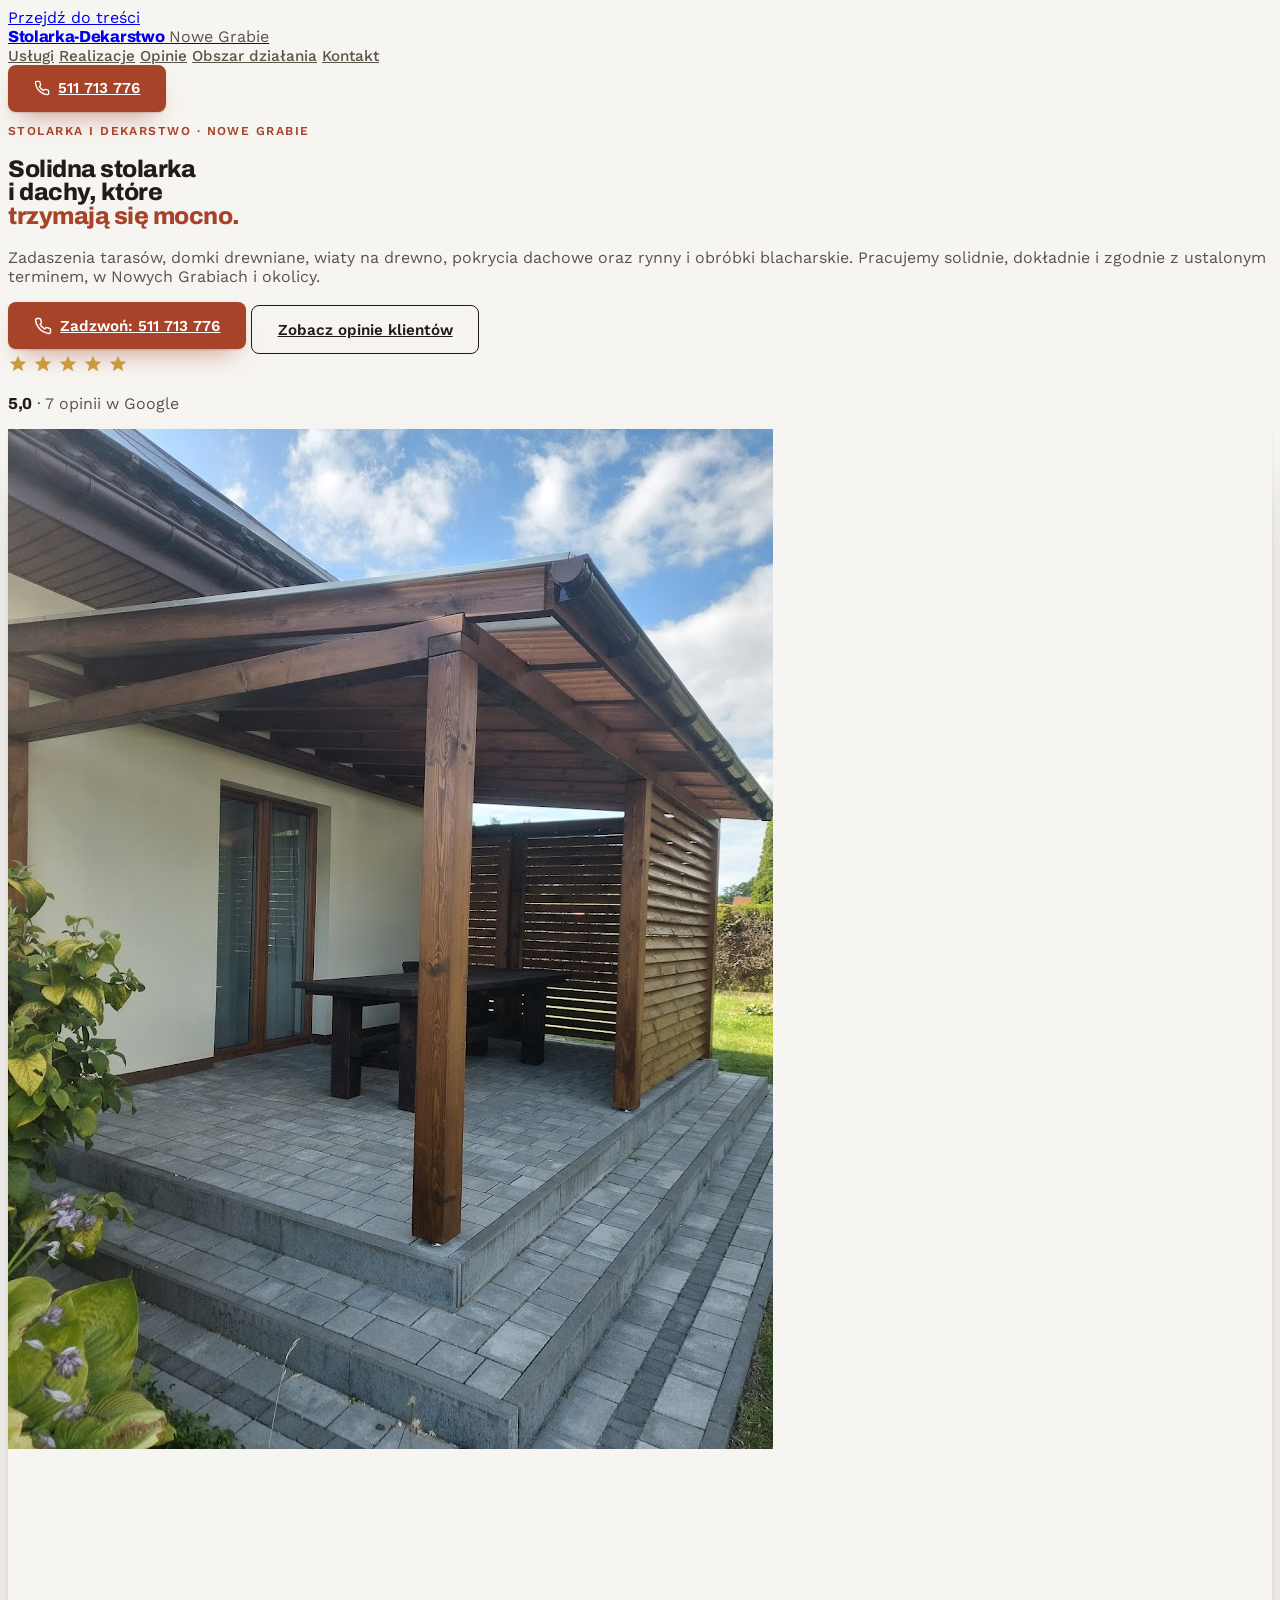
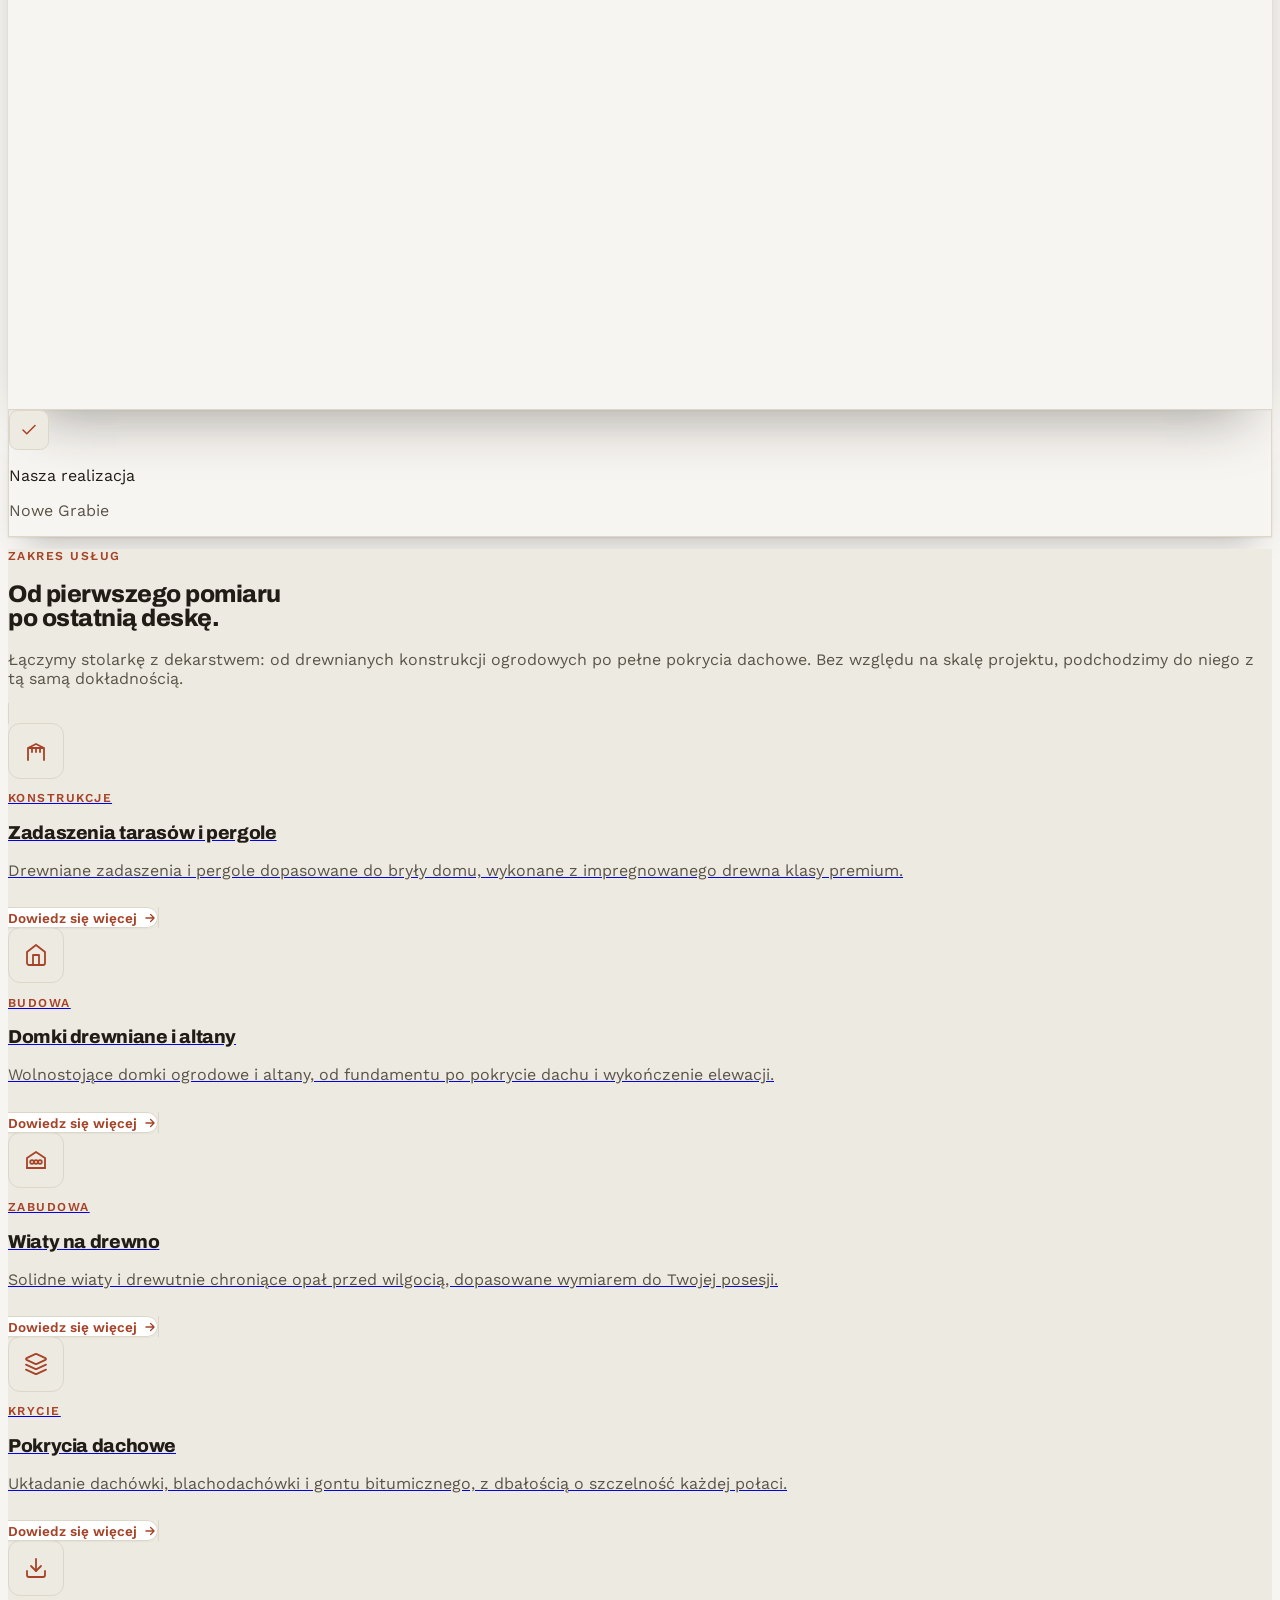
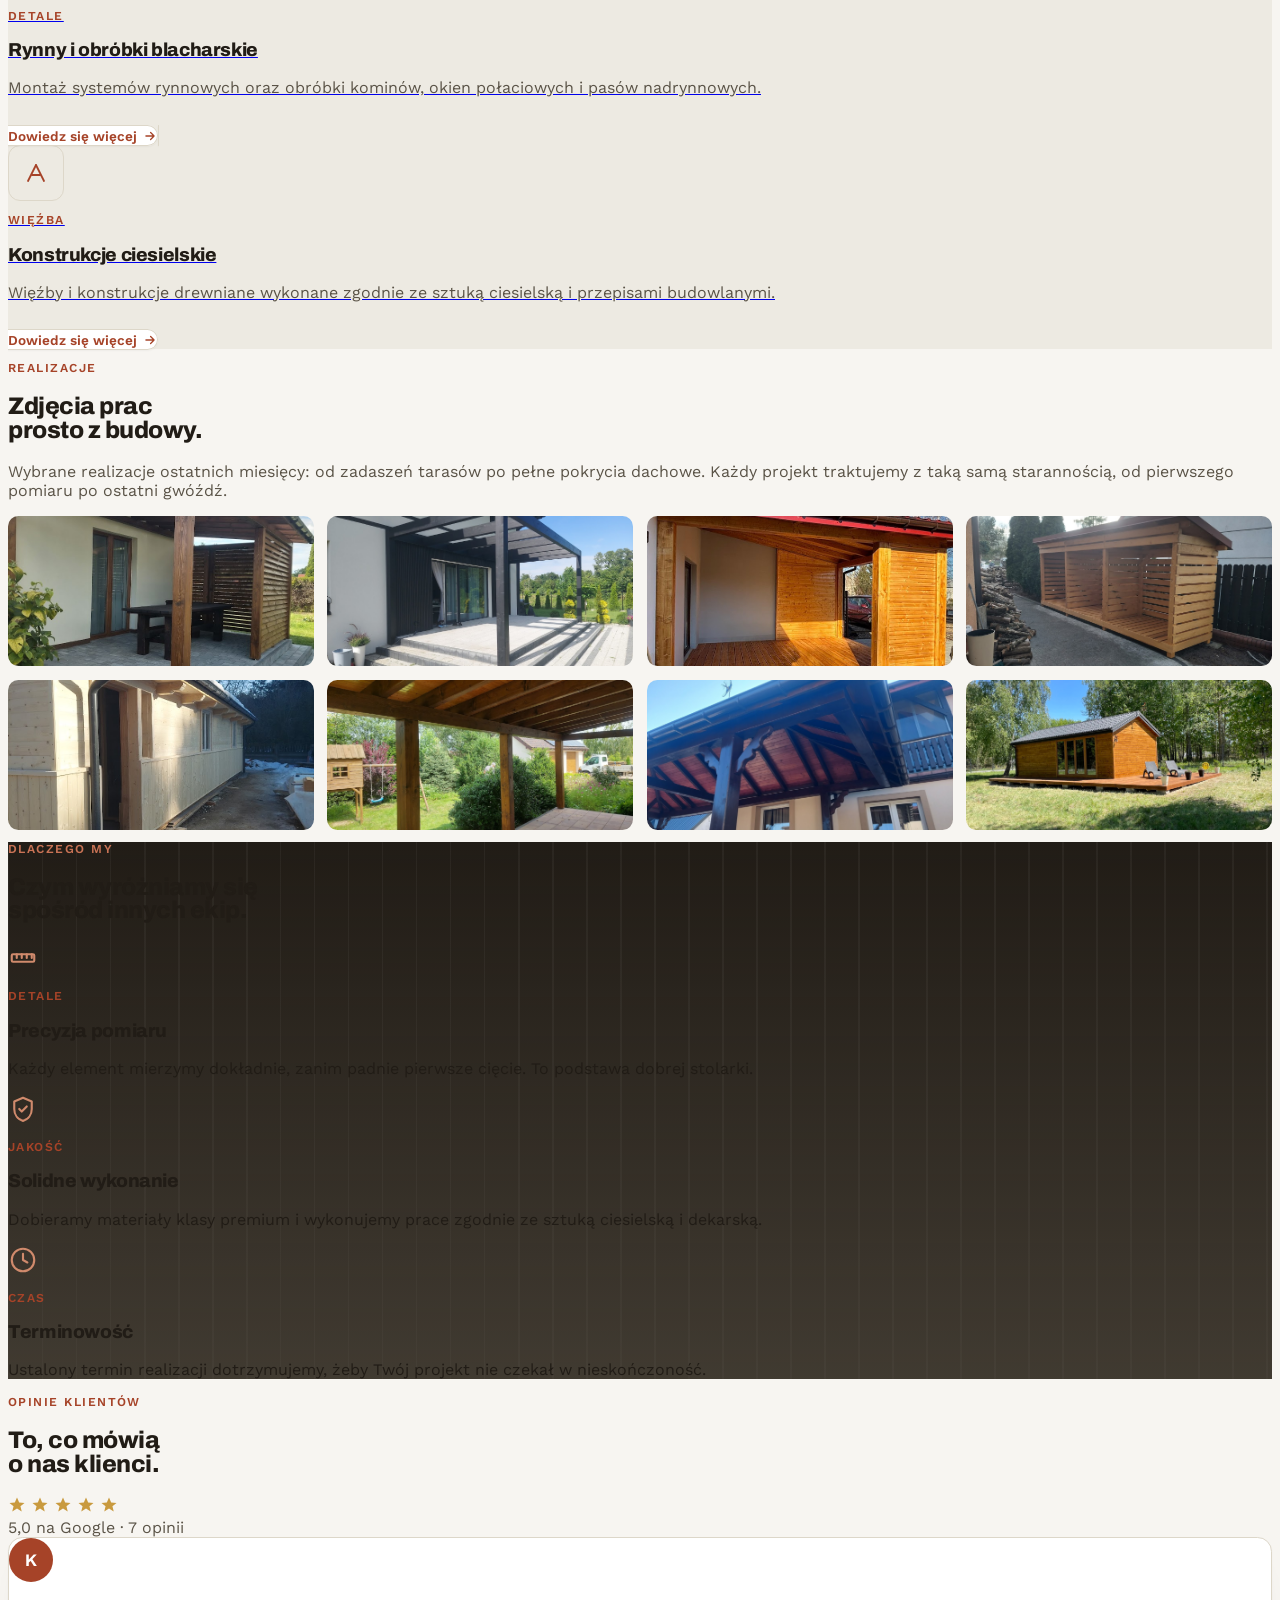
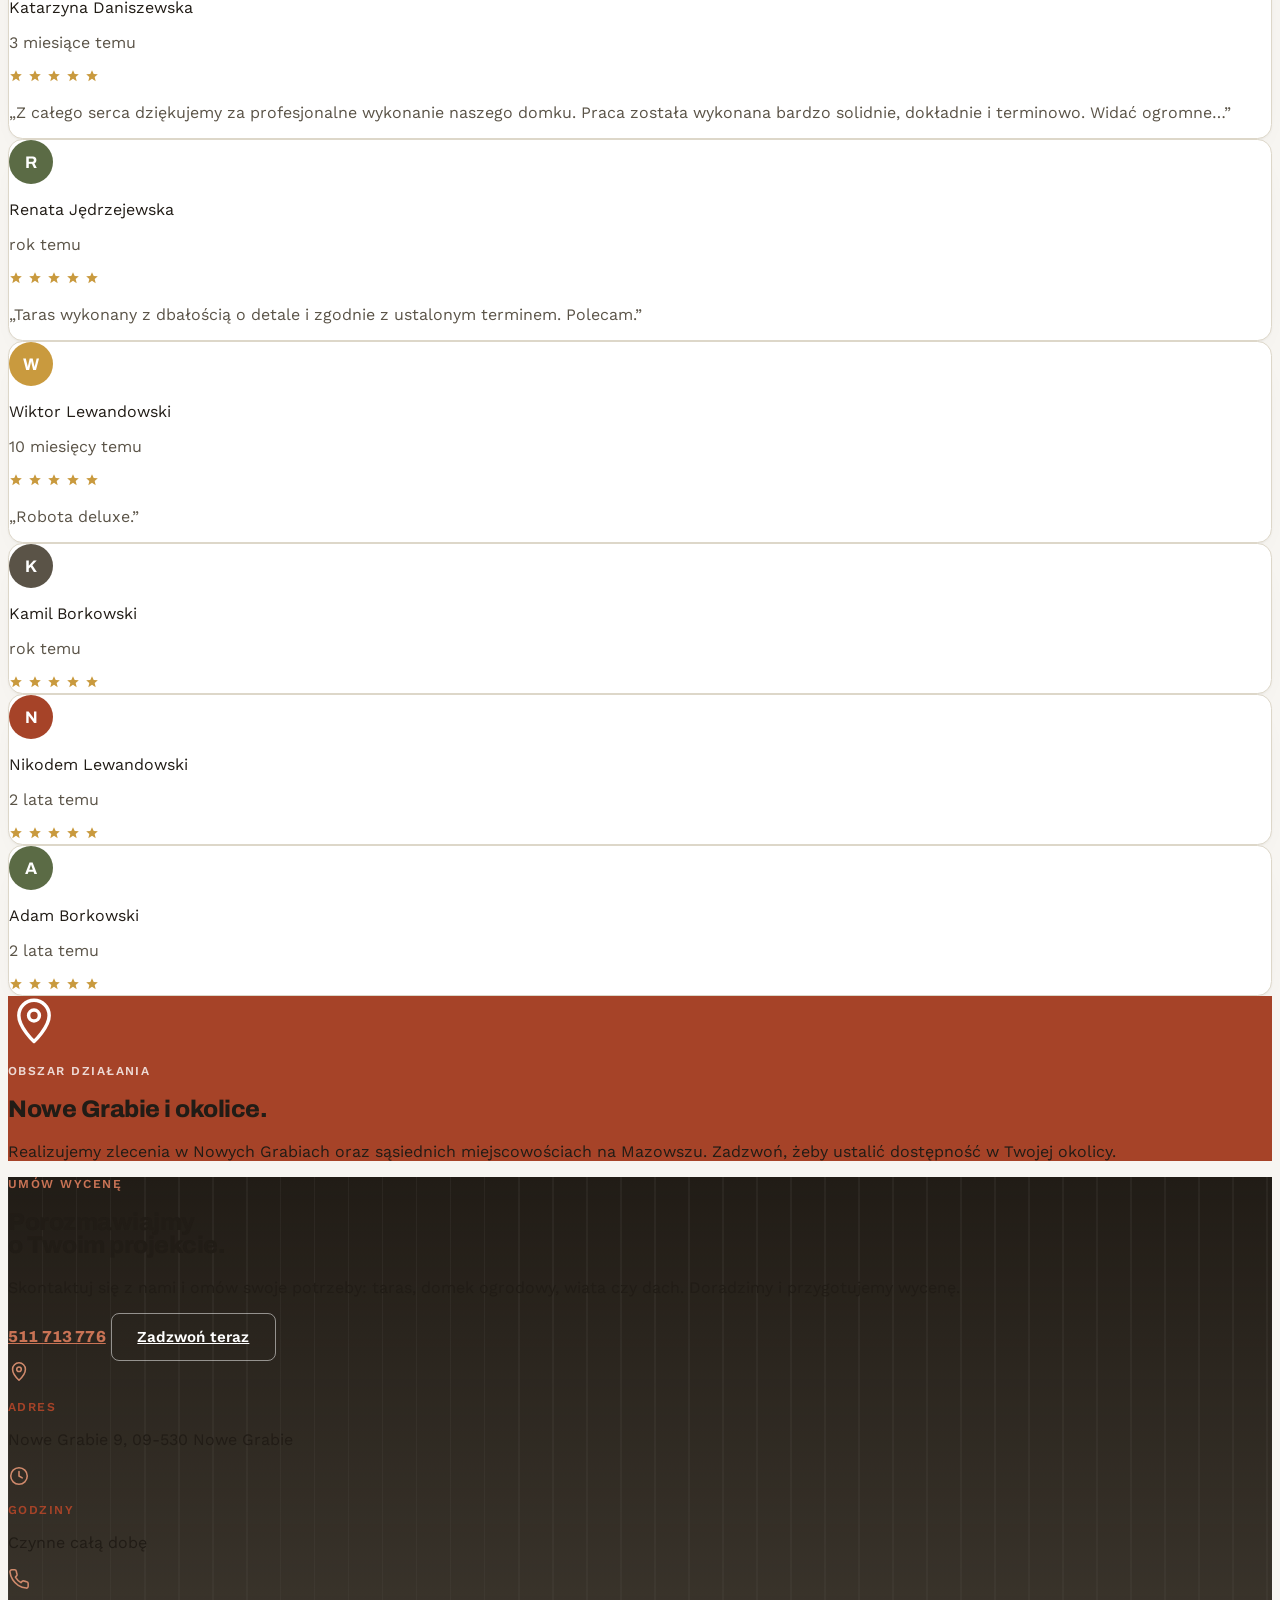
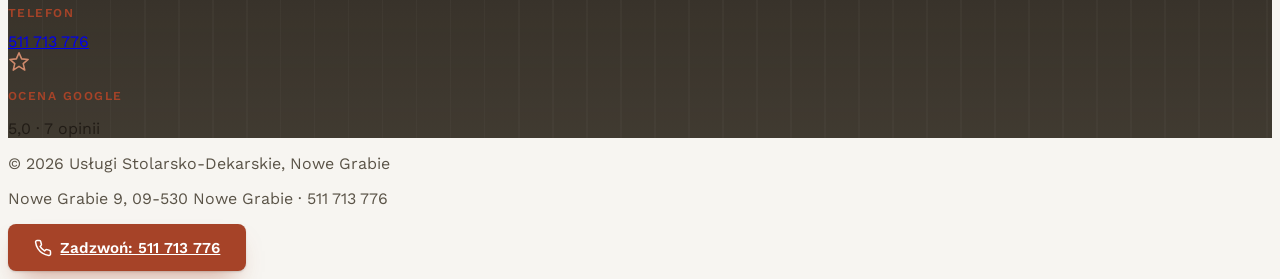
==== index.html @ a9969b4a "Add new service page for terrace roofing and pergolas" ====
<!doctype html>
<html lang="pl">
<head>
<meta charset="UTF-8" />
<meta name="viewport" content="width=device-width, initial-scale=1.0" />
<title>Usługi Stolarsko-Dekarskie | Nowe Grabie</title>
<meta name="description" content="Usługi stolarsko-dekarskie w Nowych Grabiach: zadaszenia tarasów, domki drewniane, wiaty na drewno, pokrycia dachowe oraz rynny i obróbki blacharskie. Ocena 5,0 na Google (7 opinii)." />
<link rel="icon" href="data:image/svg+xml,%3Csvg xmlns='http://www.w3.org/2000/svg' viewBox='0 0 32 32'%3E%3Crect width='32' height='32' fill='%23211C16' rx='7'/%3E%3Cpath d='M6 17 L16 8 L26 17' stroke='%23A64328' stroke-width='2.4' fill='none' stroke-linecap='round' stroke-linejoin='round'/%3E%3Cpath d='M11 22h10M13 22v3M17 22v3' stroke='%23A64328' stroke-width='2' fill='none' stroke-linecap='round'/%3E%3C/svg%3E" />
<script src="https://cdn.tailwindcss.com"></script>
<link rel="preconnect" href="https://fonts.googleapis.com">
<link rel="preconnect" href="https://fonts.gstatic.com" crossorigin>
<link href="https://fonts.googleapis.com/css2?family=Archivo:wght@600;700;800;900&family=Work+Sans:ital,wght@0,400;0,500;0,600;0,700;1,400&display=swap" rel="stylesheet">
<script type="application/ld+json">
{
  "@context": "https://schema.org",
  "@type": "HomeAndConstructionBusiness",
  "name": "Usługi Stolarsko-Dekarskie",
  "telephone": "+48511713776",
  "address": {
    "@type": "PostalAddress",
    "streetAddress": "Nowe Grabie 9",
    "postalCode": "09-530",
    "addressLocality": "Nowe Grabie",
    "addressCountry": "PL"
  },
  "areaServed": "Nowe Grabie i okolice",
  "openingHours": "Mo-Su 00:00-23:59",
  "aggregateRating": {
    "@type": "AggregateRating",
    "ratingValue": "5.0",
    "reviewCount": "7"
  }
}
</script>
<link rel="stylesheet" href="styles.css">
</head>
<body class="antialiased">

<a href="#main" class="sr-only focus:not-sr-only focus:fixed focus:top-3 focus:left-3 focus:z-50 focus:bg-white focus:px-4 focus:py-2 focus:rounded-md focus:shadow-lg">Przejdź do treści</a>

<!-- NAV -->
<header class="sticky top-0 z-40 bg-white/90 backdrop-blur border-b hairline">
  <div class="max-w-6xl mx-auto px-5 md:px-8 h-[68px] flex items-center justify-between">
    <a href="#main" class="flex items-center gap-2.5 group">
      <span class="leading-none">
        <span class="font-display text-xl tracking-tight block" style="letter-spacing:-0.02em;">Stolarka-Dekarstwo</span>
        <span class="hidden sm:block text-[0.68rem] font-medium tracking-wide" style="color:var(--ink-soft)">Nowe Grabie</span>
      </span>
    </a>
    <nav class="hidden md:flex items-center gap-8">
      <a href="#uslugi" class="nav-link">Usługi</a>
      <a href="#realizacje" class="nav-link">Realizacje</a>
      <a href="#opinie" class="nav-link">Opinie</a>
      <a href="#obszar" class="nav-link">Obszar działania</a>
      <a href="#kontakt" class="nav-link">Kontakt</a>
    </nav>
    <a href="tel:+48511713776" class="nav-call btn btn-primary !py-2.5 !px-4 !text-sm">
      <svg width="16" height="16" viewBox="0 0 24 24" fill="none" stroke="currentColor" stroke-width="2" stroke-linecap="round" stroke-linejoin="round"><path d="M22 16.92v3a2 2 0 0 1-2.18 2 19.79 19.79 0 0 1-8.63-3.07 19.5 19.5 0 0 1-6-6 19.79 19.79 0 0 1-3.07-8.67A2 2 0 0 1 4.11 2h3a2 2 0 0 1 2 1.72c.127.96.361 1.903.7 2.81a2 2 0 0 1-.45 2.11L8.09 9.91a16 16 0 0 0 6 6l1.27-1.27a2 2 0 0 1 2.11-.45c.907.339 1.85.573 2.81.7A2 2 0 0 1 22 16.92z"/></svg>
      <span>511 713 776</span>
    </a>
    <button type="button" id="menuToggle" class="nav-toggle items-center justify-center w-10 h-10 rounded-lg border hairline" aria-expanded="false" aria-controls="mobileMenu" aria-label="Otwórz menu">
      <svg id="iconMenuOpen" width="22" height="22" viewBox="0 0 24 24" fill="none" stroke="currentColor" stroke-width="2" stroke-linecap="round" stroke-linejoin="round"><line x1="4" y1="7" x2="20" y2="7"/><line x1="4" y1="12" x2="20" y2="12"/><line x1="4" y1="17" x2="20" y2="17"/></svg>
      <svg id="iconMenuClose" width="22" height="22" viewBox="0 0 24 24" fill="none" stroke="currentColor" stroke-width="2" stroke-linecap="round" stroke-linejoin="round" style="display:none"><line x1="6" y1="6" x2="18" y2="18"/><line x1="18" y1="6" x2="6" y2="18"/></svg>
    </button>
  </div>
</header>

<div id="menuBackdrop" class="menu-backdrop" style="position:fixed; inset:0; top:68px; z-index:30; background:rgba(33,28,22,.4);"></div>
<div id="mobileMenu" class="mobile-menu" style="position:fixed; top:68px; left:0; right:0; z-index:35; background:#fff; border-bottom:1px solid var(--line); box-shadow:0 20px 34px -22px rgba(33,28,22,.3);">
  <nav class="max-w-6xl mx-auto px-5">
    <a href="#uslugi" class="mobile-nav-link">Usługi</a>
    <a href="#realizacje" class="mobile-nav-link">Realizacje</a>
    <a href="#opinie" class="mobile-nav-link">Opinie</a>
    <a href="#obszar" class="mobile-nav-link">Obszar działania</a>
    <a href="#kontakt" class="mobile-nav-link">Kontakt</a>
  </nav>
</div>

<main id="main">

  <!-- HERO -->
  <section class="relative overflow-hidden">
    <div class="max-w-6xl mx-auto px-5 md:px-8 pt-16 pb-6 md:pt-24 md:pb-10">
      <div class="grid lg:grid-cols-[1.15fr_0.85fr] gap-10 lg:gap-14 items-center">
        <div>
          <p class="eyebrow mb-5">Stolarka i dekarstwo &middot; Nowe Grabie</p>
          <h1 class="font-display text-[2.6rem] leading-[1.02] sm:text-[3.5rem] lg:text-[4.1rem]" style="color:var(--ink)">
            Solidna stolarka<br>i dachy, które<br><span style="color:var(--rust)">trzymają się mocno.</span>
          </h1>
          <p class="mt-7 text-lg leading-[1.7] max-w-xl" style="color:var(--ink-soft)">
            Zadaszenia tarasów, domki drewniane, wiaty na drewno, pokrycia dachowe oraz rynny
            i obróbki blacharskie. Pracujemy solidnie, dokładnie i zgodnie z ustalonym terminem,
            w Nowych Grabiach i okolicy.
          </p>
          <div class="mt-9 flex flex-wrap items-center gap-4">
            <a href="tel:+48511713776" class="btn btn-primary">
              <svg width="18" height="18" viewBox="0 0 24 24" fill="none" stroke="currentColor" stroke-width="2" stroke-linecap="round" stroke-linejoin="round"><path d="M22 16.92v3a2 2 0 0 1-2.18 2 19.79 19.79 0 0 1-8.63-3.07 19.5 19.5 0 0 1-6-6 19.79 19.79 0 0 1-3.07-8.67A2 2 0 0 1 4.11 2h3a2 2 0 0 1 2 1.72c.127.96.361 1.903.7 2.81a2 2 0 0 1-.45 2.11L8.09 9.91a16 16 0 0 0 6 6l1.27-1.27a2 2 0 0 1 2.11-.45c.907.339 1.85.573 2.81.7A2 2 0 0 1 22 16.92z"/></svg>
              Zadzwoń: 511 713 776
            </a>
            <a href="#opinie" class="btn btn-ghost">Zobacz opinie klientów</a>
          </div>

          <div class="mt-12 flex items-center gap-3">
            <div class="flex items-center gap-1" aria-hidden="true">
              <svg class="star" width="20" height="20" viewBox="0 0 24 24" fill="currentColor"><path d="M12 2l2.9 6.6 7.1.6-5.4 4.6 1.7 7-6.3-4-6.3 4 1.7-7L2 9.2l7.1-.6L12 2z"/></svg>
              <svg class="star" width="20" height="20" viewBox="0 0 24 24" fill="currentColor"><path d="M12 2l2.9 6.6 7.1.6-5.4 4.6 1.7 7-6.3-4-6.3 4 1.7-7L2 9.2l7.1-.6L12 2z"/></svg>
              <svg class="star" width="20" height="20" viewBox="0 0 24 24" fill="currentColor"><path d="M12 2l2.9 6.6 7.1.6-5.4 4.6 1.7 7-6.3-4-6.3 4 1.7-7L2 9.2l7.1-.6L12 2z"/></svg>
              <svg class="star" width="20" height="20" viewBox="0 0 24 24" fill="currentColor"><path d="M12 2l2.9 6.6 7.1.6-5.4 4.6 1.7 7-6.3-4-6.3 4 1.7-7L2 9.2l7.1-.6L12 2z"/></svg>
              <svg class="star" width="20" height="20" viewBox="0 0 24 24" fill="currentColor"><path d="M12 2l2.9 6.6 7.1.6-5.4 4.6 1.7 7-6.3-4-6.3 4 1.7-7L2 9.2l7.1-.6L12 2z"/></svg>
            </div>
            <p class="text-sm font-medium" style="color:var(--ink-soft)"><span class="font-display text-base" style="color:var(--ink)">5,0</span> &middot; 7 opinii w Google</p>
          </div>
        </div>

        <div class="relative mt-2 lg:mt-0">
          <div class="rounded-2xl overflow-hidden" style="aspect-ratio:4/5; box-shadow:0 1px 2px rgba(33,28,22,.08), 0 32px 54px -26px rgba(33,28,22,.4);">
            <img src="images/1.jpg" alt="Zadaszenie tarasu z drewna, realizacja w Nowych Grabiach" class="w-full h-full" style="object-fit:cover;">
          </div>
          <div class="absolute -bottom-5 -left-5 hidden sm:flex items-center gap-3 bg-white rounded-xl px-4 py-3" style="box-shadow:0 1px 2px rgba(33,28,22,.08), 0 20px 32px -18px rgba(33,28,22,.3); border:1px solid var(--line);">
            <div class="icon-ring" style="width:2.5rem; height:2.5rem; border-radius:0.55rem;">
              <svg width="18" height="18" viewBox="0 0 24 24" fill="none" stroke="currentColor" stroke-width="2" stroke-linecap="round" stroke-linejoin="round"><path d="M20 6 9 17l-5-5"/></svg>
            </div>
            <div>
              <p class="text-sm font-semibold" style="color:var(--ink)">Nasza realizacja</p>
              <p class="text-xs" style="color:var(--ink-soft)">Nowe Grabie</p>
            </div>
          </div>
        </div>
      </div>
    </div>

    <!-- ruler signature divider -->
    
  </section>

  <!-- SERVICES -->
  <section id="uslugi" class="pb-20 md:pb-28 pt-20" style="background:var(--mist)">
    <div class="max-w-6xl mx-auto px-5 md:px-8">
      <div class="max-w-2xl">
        <p class="eyebrow mb-4">Zakres usług</p>
        <h2 class="font-display text-4xl md:text-5xl" style="color:var(--ink)">Od pierwszego pomiaru<br>po ostatnią deskę.</h2>
        <p class="mt-6 text-base leading-[1.7]" style="color:var(--ink-soft)">
          Łączymy stolarkę z dekarstwem: od drewnianych konstrukcji ogrodowych po pełne pokrycia dachowe.
          Bez względu na skalę projektu, podchodzimy do niego z tą samą dokładnością.
        </p>
      </div>

      <div class="mt-14 grid sm:grid-cols-2 lg:grid-cols-3 gap-5">

        <a href="uslugi/zadaszenia-tarasow.html" class="card p-7 block">
          <div class="icon-ring mb-5">
            <svg width="24" height="24" viewBox="0 0 24 24" fill="none" stroke="currentColor" stroke-width="1.8" stroke-linecap="round" stroke-linejoin="round">
              <path d="M4 21V9M20 21V9M4 9l8-4 8 4M4 9h16"/><path d="M8 9v4M12 9v4M16 9v4"/>
            </svg>
          </div>
          <p class="eyebrow mb-1">Konstrukcje</p>
          <h3 class="font-display text-2xl mb-2" style="color:var(--ink)">Zadaszenia tarasów i pergole</h3>
          <p class="text-sm leading-[1.7]" style="color:var(--ink-soft)">Drewniane zadaszenia i pergole dopasowane do bryły domu, wykonane z impregnowanego drewna klasy premium.</p>
          <span class="card-link-arrow">Dowiedz się więcej <svg width="14" height="14" viewBox="0 0 24 24" fill="none" stroke="currentColor" stroke-width="2.2" stroke-linecap="round" stroke-linejoin="round"><path d="M5 12h14M13 6l6 6-6 6"/></svg></span>
        </a>

        <a href="uslugi/domki-drewniane.html" class="card p-7 block">
          <div class="icon-ring mb-5">
            <svg width="24" height="24" viewBox="0 0 24 24" fill="none" stroke="currentColor" stroke-width="1.8" stroke-linecap="round" stroke-linejoin="round">
              <path d="m3 9 9-7 9 7v11a2 2 0 0 1-2 2H5a2 2 0 0 1-2-2z"/><polyline points="9 22 9 12 15 12 15 22"/>
            </svg>
          </div>
          <p class="eyebrow mb-1">Budowa</p>
          <h3 class="font-display text-2xl mb-2" style="color:var(--ink)">Domki drewniane i altany</h3>
          <p class="text-sm leading-[1.7]" style="color:var(--ink-soft)">Wolnostojące domki ogrodowe i altany, od fundamentu po pokrycie dachu i wykończenie elewacji.</p>
          <span class="card-link-arrow">Dowiedz się więcej <svg width="14" height="14" viewBox="0 0 24 24" fill="none" stroke="currentColor" stroke-width="2.2" stroke-linecap="round" stroke-linejoin="round"><path d="M5 12h14M13 6l6 6-6 6"/></svg></span>
        </a>

        <a href="uslugi/wiaty-na-drewno.html" class="card p-7 block">
          <div class="icon-ring mb-5">
            <svg width="24" height="24" viewBox="0 0 24 24" fill="none" stroke="currentColor" stroke-width="1.8" stroke-linecap="round" stroke-linejoin="round">
              <path d="M3 20V10l9-6 9 6v10"/><circle cx="8" cy="14" r="1.8"/><circle cx="12" cy="14" r="1.8"/><circle cx="16" cy="14" r="1.8"/><path d="M3 20h18"/>
            </svg>
          </div>
          <p class="eyebrow mb-1">Zabudowa</p>
          <h3 class="font-display text-2xl mb-2" style="color:var(--ink)">Wiaty na drewno</h3>
          <p class="text-sm leading-[1.7]" style="color:var(--ink-soft)">Solidne wiaty i drewutnie chroniące opał przed wilgocią, dopasowane wymiarem do Twojej posesji.</p>
          <span class="card-link-arrow">Dowiedz się więcej <svg width="14" height="14" viewBox="0 0 24 24" fill="none" stroke="currentColor" stroke-width="2.2" stroke-linecap="round" stroke-linejoin="round"><path d="M5 12h14M13 6l6 6-6 6"/></svg></span>
        </a>

        <a href="uslugi/pokrycia-dachowe.html" class="card p-7 block">
          <div class="icon-ring mb-5">
            <svg width="24" height="24" viewBox="0 0 24 24" fill="none" stroke="currentColor" stroke-width="1.8" stroke-linecap="round" stroke-linejoin="round">
              <path d="m12.83 2.18a2 2 0 0 0-1.66 0L2.6 6.08a1 1 0 0 0 0 1.83l8.58 3.91a2 2 0 0 0 1.66 0l8.58-3.9a1 1 0 0 0 0-1.83z"/><path d="m22 17.65-9.17 4.16a2 2 0 0 1-1.66 0L2 17.65"/><path d="m22 12.65-9.17 4.16a2 2 0 0 1-1.66 0L2 12.65"/>
            </svg>
          </div>
          <p class="eyebrow mb-1">Krycie</p>
          <h3 class="font-display text-2xl mb-2" style="color:var(--ink)">Pokrycia dachowe</h3>
          <p class="text-sm leading-[1.7]" style="color:var(--ink-soft)">Układanie dachówki, blachodachówki i gontu bitumicznego, z dbałością o szczelność każdej połaci.</p>
          <span class="card-link-arrow">Dowiedz się więcej <svg width="14" height="14" viewBox="0 0 24 24" fill="none" stroke="currentColor" stroke-width="2.2" stroke-linecap="round" stroke-linejoin="round"><path d="M5 12h14M13 6l6 6-6 6"/></svg></span>
        </a>

        <a href="uslugi/rynny-i-obrobki-blacharskie.html" class="card p-7 block">
          <div class="icon-ring mb-5">
            <svg width="24" height="24" viewBox="0 0 24 24" fill="none" stroke="currentColor" stroke-width="1.8" stroke-linecap="round" stroke-linejoin="round">
              <path d="M12 15V3"/><path d="M3 15v4a2 2 0 0 0 2 2h14a2 2 0 0 0 2-2v-4"/><path d="m7 10 5 5 5-5"/>
            </svg>
          </div>
          <p class="eyebrow mb-1">Detale</p>
          <h3 class="font-display text-2xl mb-2" style="color:var(--ink)">Rynny i obróbki blacharskie</h3>
          <p class="text-sm leading-[1.7]" style="color:var(--ink-soft)">Montaż systemów rynnowych oraz obróbki kominów, okien połaciowych i pasów nadrynnowych.</p>
          <span class="card-link-arrow">Dowiedz się więcej <svg width="14" height="14" viewBox="0 0 24 24" fill="none" stroke="currentColor" stroke-width="2.2" stroke-linecap="round" stroke-linejoin="round"><path d="M5 12h14M13 6l6 6-6 6"/></svg></span>
        </a>

        <a href="uslugi/konstrukcje-ciesielskie.html" class="card p-7 block">
          <div class="icon-ring mb-5">
            <svg width="24" height="24" viewBox="0 0 24 24" fill="none" stroke="currentColor" stroke-width="1.8" stroke-linecap="round" stroke-linejoin="round">
              <path d="M12 4 4 20"/><path d="M12 4 20 20"/><path d="M8 14h8"/>
            </svg>
          </div>
          <p class="eyebrow mb-1">Więźba</p>
          <h3 class="font-display text-2xl mb-2" style="color:var(--ink)">Konstrukcje ciesielskie</h3>
          <p class="text-sm leading-[1.7]" style="color:var(--ink-soft)">Więźby i konstrukcje drewniane wykonane zgodnie ze sztuką ciesielską i przepisami budowlanymi.</p>
          <span class="card-link-arrow">Dowiedz się więcej <svg width="14" height="14" viewBox="0 0 24 24" fill="none" stroke="currentColor" stroke-width="2.2" stroke-linecap="round" stroke-linejoin="round"><path d="M5 12h14M13 6l6 6-6 6"/></svg></span>
        </a>

      </div>
    </div>
  </section>

  <!-- REALIZACJE -->
  <section id="realizacje" class="py-20 md:py-28">
    <div class="max-w-6xl mx-auto px-5 md:px-8">
      <div class="max-w-2xl mb-14">
        <p class="eyebrow mb-4">Realizacje</p>
        <h2 class="font-display text-4xl md:text-5xl" style="color:var(--ink)">Zdjęcia prac<br>prosto z budowy.</h2>
        <p class="mt-6 text-base leading-[1.7]" style="color:var(--ink-soft)">
          Wybrane realizacje ostatnich miesięcy: od zadaszeń tarasów po pełne pokrycia dachowe.
          Każdy projekt traktujemy z taką samą starannością, od pierwszego pomiaru po ostatni gwóźdź.
        </p>
      </div>

      <div class="gallery-grid">
        <button type="button" class="gallery-item lg:col-span-2 lg:row-span-2" data-index="0"><img src="images/1.jpg" alt="Zadaszenie tarasu z drewna z miejscem do siedzenia" loading="lazy"></button>
        <button type="button" class="gallery-item" data-index="1"><img src="images/2.jpg" alt="Nowoczesne zadaszenie tarasu w ciemnym drewnie" loading="lazy"></button>
        <button type="button" class="gallery-item" data-index="2"><img src="images/3.jpg" alt="Zadaszenie tarasu z widocznym pokryciem dachowym" loading="lazy"></button>
        <button type="button" class="gallery-item" data-index="3"><img src="images/4.jpg" alt="Wiata na drewno z trzema komorami" loading="lazy"></button>
        <button type="button" class="gallery-item" data-index="4"><img src="images/5.jpg" alt="Obróbka blacharska i rynna na drewnianym budynku" loading="lazy"></button>
        <button type="button" class="gallery-item sm:col-span-2 lg:col-span-2 lg:row-span-2" data-index="5"><img src="images/6.jpg" alt="Konstrukcja drewniana zadaszenia tarasu, widok od dołu" loading="lazy"></button>
        <button type="button" class="gallery-item" data-index="6"><img src="images/7.jpg" alt="Zdobiona więźba dachowa z obróbką blacharską" loading="lazy"></button>
        <button type="button" class="gallery-item" data-index="7"><img src="images/8.jpg" alt="Domek drewniany z tarasem, otoczony drzewami" loading="lazy"></button>
      </div>
    </div>
  </section>

  <!-- WHY US -->
  <section class="timber py-20 md:py-28">
    <div class="max-w-6xl mx-auto px-5 md:px-8">
      <p class="eyebrow mb-4" style="color:var(--rust-light)">Dlaczego my</p>
      <h2 class="font-display text-4xl md:text-5xl text-white max-w-2xl">Czym wyróżniamy się<br>spośród innych ekip.</h2>

      <div class="mt-14 grid md:grid-cols-3 gap-10 md:gap-8">
        <div>
          <svg width="30" height="30" viewBox="0 0 24 24" fill="none" stroke="#D08A6C" stroke-width="1.7" stroke-linecap="round" stroke-linejoin="round" class="mb-4"><rect x="3" y="9" width="18" height="6" rx="1"/><path d="M7 9v3M11 9v3M15 9v3M19 9v3"/></svg>
          <p class="eyebrow mb-2">Detale</p>
          <h3 class="font-display text-2xl text-white mb-2">Precyzja pomiaru</h3>
          <p class="text-sm leading-[1.7] text-white/65">Każdy element mierzymy dokładnie, zanim padnie pierwsze cięcie. To podstawa dobrej stolarki.</p>
        </div>
        <div>
          <svg width="30" height="30" viewBox="0 0 24 24" fill="none" stroke="#D08A6C" stroke-width="1.7" stroke-linecap="round" stroke-linejoin="round" class="mb-4"><path d="M12 3l7 3v6c0 4.8-3 8.4-7 9.5-4-1.1-7-4.7-7-9.5V6l7-3z"/><path d="M9 12l2 2 4-4"/></svg>
          <p class="eyebrow mb-2">Jakość</p>
          <h3 class="font-display text-2xl text-white mb-2">Solidne wykonanie</h3>
          <p class="text-sm leading-[1.7] text-white/65">Dobieramy materiały klasy premium i wykonujemy prace zgodnie ze sztuką ciesielską i dekarską.</p>
        </div>
        <div>
          <svg width="30" height="30" viewBox="0 0 24 24" fill="none" stroke="#D08A6C" stroke-width="1.7" stroke-linecap="round" stroke-linejoin="round" class="mb-4"><circle cx="12" cy="12" r="9"/><path d="M12 7v5l3.5 2"/></svg>
          <p class="eyebrow mb-2">Czas</p>
          <h3 class="font-display text-2xl text-white mb-2">Terminowość</h3>
          <p class="text-sm leading-[1.7] text-white/65">Ustalony termin realizacji dotrzymujemy, żeby Twój projekt nie czekał w nieskończoność.</p>
        </div>
      </div>
    </div>
  </section>

  <!-- REVIEWS -->
  <section id="opinie" class="py-20 md:py-28">
    <div class="max-w-6xl mx-auto px-5 md:px-8">
      <div class="flex flex-wrap items-end justify-between gap-6 mb-14">
        <div>
          <p class="eyebrow mb-4">Opinie klientów</p>
          <h2 class="font-display text-4xl md:text-5xl" style="color:var(--ink)">To, co mówią<br>o nas klienci.</h2>
        </div>
        <div class="flex items-center gap-3 pb-1">
          <div class="flex items-center gap-1" aria-hidden="true">
            <svg class="star" width="18" height="18" viewBox="0 0 24 24" fill="currentColor"><path d="M12 2l2.9 6.6 7.1.6-5.4 4.6 1.7 7-6.3-4-6.3 4 1.7-7L2 9.2l7.1-.6L12 2z"/></svg>
            <svg class="star" width="18" height="18" viewBox="0 0 24 24" fill="currentColor"><path d="M12 2l2.9 6.6 7.1.6-5.4 4.6 1.7 7-6.3-4-6.3 4 1.7-7L2 9.2l7.1-.6L12 2z"/></svg>
            <svg class="star" width="18" height="18" viewBox="0 0 24 24" fill="currentColor"><path d="M12 2l2.9 6.6 7.1.6-5.4 4.6 1.7 7-6.3-4-6.3 4 1.7-7L2 9.2l7.1-.6L12 2z"/></svg>
            <svg class="star" width="18" height="18" viewBox="0 0 24 24" fill="currentColor"><path d="M12 2l2.9 6.6 7.1.6-5.4 4.6 1.7 7-6.3-4-6.3 4 1.7-7L2 9.2l7.1-.6L12 2z"/></svg>
            <svg class="star" width="18" height="18" viewBox="0 0 24 24" fill="currentColor"><path d="M12 2l2.9 6.6 7.1.6-5.4 4.6 1.7 7-6.3-4-6.3 4 1.7-7L2 9.2l7.1-.6L12 2z"/></svg>
          </div>
          <span class="text-sm font-medium" style="color:var(--ink-soft)">5,0 na Google &middot; 7 opinii</span>
        </div>
      </div>

      <div class="grid md:grid-cols-2 lg:grid-cols-3 gap-5">

        <div class="card p-6">
          <div class="flex items-center gap-3 mb-4">
            <div class="avatar" style="background:var(--rust)">K</div>
            <div>
              <p class="font-semibold text-sm" style="color:var(--ink)">Katarzyna Daniszewska</p>
              <p class="text-xs" style="color:var(--ink-soft)">3 miesiące temu</p>
            </div>
          </div>
          <div class="flex gap-0.5 mb-3" aria-hidden="true">
            <svg class="star" width="14" height="14" viewBox="0 0 24 24" fill="currentColor"><path d="M12 2l2.9 6.6 7.1.6-5.4 4.6 1.7 7-6.3-4-6.3 4 1.7-7L2 9.2l7.1-.6L12 2z"/></svg>
            <svg class="star" width="14" height="14" viewBox="0 0 24 24" fill="currentColor"><path d="M12 2l2.9 6.6 7.1.6-5.4 4.6 1.7 7-6.3-4-6.3 4 1.7-7L2 9.2l7.1-.6L12 2z"/></svg>
            <svg class="star" width="14" height="14" viewBox="0 0 24 24" fill="currentColor"><path d="M12 2l2.9 6.6 7.1.6-5.4 4.6 1.7 7-6.3-4-6.3 4 1.7-7L2 9.2l7.1-.6L12 2z"/></svg>
            <svg class="star" width="14" height="14" viewBox="0 0 24 24" fill="currentColor"><path d="M12 2l2.9 6.6 7.1.6-5.4 4.6 1.7 7-6.3-4-6.3 4 1.7-7L2 9.2l7.1-.6L12 2z"/></svg>
            <svg class="star" width="14" height="14" viewBox="0 0 24 24" fill="currentColor"><path d="M12 2l2.9 6.6 7.1.6-5.4 4.6 1.7 7-6.3-4-6.3 4 1.7-7L2 9.2l7.1-.6L12 2z"/></svg>
          </div>
          <p class="text-sm leading-[1.7]" style="color:var(--ink-soft)">„Z całego serca dziękujemy za profesjonalne wykonanie naszego domku. Praca została wykonana bardzo solidnie, dokładnie i terminowo. Widać ogromne&hellip;”</p>
        </div>

        <div class="card p-6">
          <div class="flex items-center gap-3 mb-4">
            <div class="avatar" style="background:var(--moss)">R</div>
            <div>
              <p class="font-semibold text-sm" style="color:var(--ink)">Renata Jędrzejewska</p>
              <p class="text-xs" style="color:var(--ink-soft)">rok temu</p>
            </div>
          </div>
          <div class="flex gap-0.5 mb-3" aria-hidden="true">
            <svg class="star" width="14" height="14" viewBox="0 0 24 24" fill="currentColor"><path d="M12 2l2.9 6.6 7.1.6-5.4 4.6 1.7 7-6.3-4-6.3 4 1.7-7L2 9.2l7.1-.6L12 2z"/></svg>
            <svg class="star" width="14" height="14" viewBox="0 0 24 24" fill="currentColor"><path d="M12 2l2.9 6.6 7.1.6-5.4 4.6 1.7 7-6.3-4-6.3 4 1.7-7L2 9.2l7.1-.6L12 2z"/></svg>
            <svg class="star" width="14" height="14" viewBox="0 0 24 24" fill="currentColor"><path d="M12 2l2.9 6.6 7.1.6-5.4 4.6 1.7 7-6.3-4-6.3 4 1.7-7L2 9.2l7.1-.6L12 2z"/></svg>
            <svg class="star" width="14" height="14" viewBox="0 0 24 24" fill="currentColor"><path d="M12 2l2.9 6.6 7.1.6-5.4 4.6 1.7 7-6.3-4-6.3 4 1.7-7L2 9.2l7.1-.6L12 2z"/></svg>
            <svg class="star" width="14" height="14" viewBox="0 0 24 24" fill="currentColor"><path d="M12 2l2.9 6.6 7.1.6-5.4 4.6 1.7 7-6.3-4-6.3 4 1.7-7L2 9.2l7.1-.6L12 2z"/></svg>
          </div>
          <p class="text-sm leading-[1.7]" style="color:var(--ink-soft)">„Taras wykonany z dbałością o detale i zgodnie z ustalonym terminem. Polecam.”</p>
        </div>

        <div class="card p-6">
          <div class="flex items-center gap-3 mb-4">
            <div class="avatar" style="background:var(--gold)">W</div>
            <div>
              <p class="font-semibold text-sm" style="color:var(--ink)">Wiktor Lewandowski</p>
              <p class="text-xs" style="color:var(--ink-soft)">10 miesięcy temu</p>
            </div>
          </div>
          <div class="flex gap-0.5 mb-3" aria-hidden="true">
            <svg class="star" width="14" height="14" viewBox="0 0 24 24" fill="currentColor"><path d="M12 2l2.9 6.6 7.1.6-5.4 4.6 1.7 7-6.3-4-6.3 4 1.7-7L2 9.2l7.1-.6L12 2z"/></svg>
            <svg class="star" width="14" height="14" viewBox="0 0 24 24" fill="currentColor"><path d="M12 2l2.9 6.6 7.1.6-5.4 4.6 1.7 7-6.3-4-6.3 4 1.7-7L2 9.2l7.1-.6L12 2z"/></svg>
            <svg class="star" width="14" height="14" viewBox="0 0 24 24" fill="currentColor"><path d="M12 2l2.9 6.6 7.1.6-5.4 4.6 1.7 7-6.3-4-6.3 4 1.7-7L2 9.2l7.1-.6L12 2z"/></svg>
            <svg class="star" width="14" height="14" viewBox="0 0 24 24" fill="currentColor"><path d="M12 2l2.9 6.6 7.1.6-5.4 4.6 1.7 7-6.3-4-6.3 4 1.7-7L2 9.2l7.1-.6L12 2z"/></svg>
            <svg class="star" width="14" height="14" viewBox="0 0 24 24" fill="currentColor"><path d="M12 2l2.9 6.6 7.1.6-5.4 4.6 1.7 7-6.3-4-6.3 4 1.7-7L2 9.2l7.1-.6L12 2z"/></svg>
          </div>
          <p class="text-sm leading-[1.7]" style="color:var(--ink-soft)">„Robota deluxe.”</p>
        </div>

        <div class="card p-6">
          <div class="flex items-center gap-3 mb-4">
            <div class="avatar" style="background:var(--ink-soft)">K</div>
            <div>
              <p class="font-semibold text-sm" style="color:var(--ink)">Kamil Borkowski</p>
              <p class="text-xs" style="color:var(--ink-soft)">rok temu</p>
            </div>
          </div>
          <div class="flex gap-0.5" aria-hidden="true">
            <svg class="star" width="14" height="14" viewBox="0 0 24 24" fill="currentColor"><path d="M12 2l2.9 6.6 7.1.6-5.4 4.6 1.7 7-6.3-4-6.3 4 1.7-7L2 9.2l7.1-.6L12 2z"/></svg>
            <svg class="star" width="14" height="14" viewBox="0 0 24 24" fill="currentColor"><path d="M12 2l2.9 6.6 7.1.6-5.4 4.6 1.7 7-6.3-4-6.3 4 1.7-7L2 9.2l7.1-.6L12 2z"/></svg>
            <svg class="star" width="14" height="14" viewBox="0 0 24 24" fill="currentColor"><path d="M12 2l2.9 6.6 7.1.6-5.4 4.6 1.7 7-6.3-4-6.3 4 1.7-7L2 9.2l7.1-.6L12 2z"/></svg>
            <svg class="star" width="14" height="14" viewBox="0 0 24 24" fill="currentColor"><path d="M12 2l2.9 6.6 7.1.6-5.4 4.6 1.7 7-6.3-4-6.3 4 1.7-7L2 9.2l7.1-.6L12 2z"/></svg>
            <svg class="star" width="14" height="14" viewBox="0 0 24 24" fill="currentColor"><path d="M12 2l2.9 6.6 7.1.6-5.4 4.6 1.7 7-6.3-4-6.3 4 1.7-7L2 9.2l7.1-.6L12 2z"/></svg>
          </div>
        </div>

        <div class="card p-6">
          <div class="flex items-center gap-3 mb-4">
            <div class="avatar" style="background:var(--rust)">N</div>
            <div>
              <p class="font-semibold text-sm" style="color:var(--ink)">Nikodem Lewandowski</p>
              <p class="text-xs" style="color:var(--ink-soft)">2 lata temu</p>
            </div>
          </div>
          <div class="flex gap-0.5" aria-hidden="true">
            <svg class="star" width="14" height="14" viewBox="0 0 24 24" fill="currentColor"><path d="M12 2l2.9 6.6 7.1.6-5.4 4.6 1.7 7-6.3-4-6.3 4 1.7-7L2 9.2l7.1-.6L12 2z"/></svg>
            <svg class="star" width="14" height="14" viewBox="0 0 24 24" fill="currentColor"><path d="M12 2l2.9 6.6 7.1.6-5.4 4.6 1.7 7-6.3-4-6.3 4 1.7-7L2 9.2l7.1-.6L12 2z"/></svg>
            <svg class="star" width="14" height="14" viewBox="0 0 24 24" fill="currentColor"><path d="M12 2l2.9 6.6 7.1.6-5.4 4.6 1.7 7-6.3-4-6.3 4 1.7-7L2 9.2l7.1-.6L12 2z"/></svg>
            <svg class="star" width="14" height="14" viewBox="0 0 24 24" fill="currentColor"><path d="M12 2l2.9 6.6 7.1.6-5.4 4.6 1.7 7-6.3-4-6.3 4 1.7-7L2 9.2l7.1-.6L12 2z"/></svg>
            <svg class="star" width="14" height="14" viewBox="0 0 24 24" fill="currentColor"><path d="M12 2l2.9 6.6 7.1.6-5.4 4.6 1.7 7-6.3-4-6.3 4 1.7-7L2 9.2l7.1-.6L12 2z"/></svg>
          </div>
        </div>

        <div class="card p-6">
          <div class="flex items-center gap-3 mb-4">
            <div class="avatar" style="background:var(--moss)">A</div>
            <div>
              <p class="font-semibold text-sm" style="color:var(--ink)">Adam Borkowski</p>
              <p class="text-xs" style="color:var(--ink-soft)">2 lata temu</p>
            </div>
          </div>
          <div class="flex gap-0.5" aria-hidden="true">
            <svg class="star" width="14" height="14" viewBox="0 0 24 24" fill="currentColor"><path d="M12 2l2.9 6.6 7.1.6-5.4 4.6 1.7 7-6.3-4-6.3 4 1.7-7L2 9.2l7.1-.6L12 2z"/></svg>
            <svg class="star" width="14" height="14" viewBox="0 0 24 24" fill="currentColor"><path d="M12 2l2.9 6.6 7.1.6-5.4 4.6 1.7 7-6.3-4-6.3 4 1.7-7L2 9.2l7.1-.6L12 2z"/></svg>
            <svg class="star" width="14" height="14" viewBox="0 0 24 24" fill="currentColor"><path d="M12 2l2.9 6.6 7.1.6-5.4 4.6 1.7 7-6.3-4-6.3 4 1.7-7L2 9.2l7.1-.6L12 2z"/></svg>
            <svg class="star" width="14" height="14" viewBox="0 0 24 24" fill="currentColor"><path d="M12 2l2.9 6.6 7.1.6-5.4 4.6 1.7 7-6.3-4-6.3 4 1.7-7L2 9.2l7.1-.6L12 2z"/></svg>
            <svg class="star" width="14" height="14" viewBox="0 0 24 24" fill="currentColor"><path d="M12 2l2.9 6.6 7.1.6-5.4 4.6 1.7 7-6.3-4-6.3 4 1.7-7L2 9.2l7.1-.6L12 2z"/></svg>
          </div>
        </div>

      </div>
    </div>
  </section>

  <!-- SERVICE AREA -->
  <section id="obszar" class="py-16 md:py-20" style="background:var(--rust)">
    <div class="max-w-6xl mx-auto px-5 md:px-8 flex flex-col md:flex-row md:items-center gap-8 md:gap-12">
      <svg width="52" height="52" viewBox="0 0 24 24" fill="none" stroke="#fff" stroke-width="1.6" stroke-linecap="round" stroke-linejoin="round" class="flex-shrink-0" aria-hidden="true">
        <path d="M12 21s7-6.5 7-12a7 7 0 1 0-14 0c0 5.5 7 12 7 12z"/>
        <circle cx="12" cy="9" r="2.5"/>
      </svg>
      <div>
        <p class="eyebrow mb-2" style="color:rgba(255,255,255,.8)">Obszar działania</p>
        <h2 class="font-display text-3xl md:text-4xl text-white mb-2">Nowe Grabie i okolice.</h2>
        <p class="text-white/85 leading-[1.7] max-w-2xl">Realizujemy zlecenia w Nowych Grabiach oraz sąsiednich miejscowościach na Mazowszu. Zadzwoń, żeby ustalić dostępność w Twojej okolicy.</p>
      </div>
    </div>
  </section>

  <!-- CONTACT / CTA -->
  <section id="kontakt" class="timber py-20 md:py-28">
    <div class="max-w-6xl mx-auto px-5 md:px-8">
      <div class="grid md:grid-cols-2 gap-12 md:gap-8">
        <div>
          <p class="eyebrow mb-4" style="color:var(--rust-light)">Umów wycenę</p>
          <h2 class="font-display text-4xl md:text-5xl text-white mb-6">Porozmawiajmy<br>o Twoim projekcie.</h2>
          <p class="text-white/65 leading-[1.7] max-w-md mb-8">Skontaktuj się z nami i omów swoje potrzeby: taras, domek ogrodowy, wiata czy dach. Doradzimy i przygotujemy wycenę.</p>
          <a href="tel:+48511713776" class="font-display text-4xl sm:text-5xl block mb-2" style="color:var(--rust-light); letter-spacing:0.01em;">511 713 776</a>
          <a href="tel:+48511713776" class="btn btn-on-dark mt-4">Zadzwoń teraz</a>
        </div>

        <div class="border-t md:border-t-0 md:border-l border-white/15 pt-10 md:pt-0 md:pl-10 flex flex-col gap-7">
          <div class="flex gap-4">
            <svg width="22" height="22" viewBox="0 0 24 24" fill="none" stroke="#D08A6C" stroke-width="1.7" stroke-linecap="round" stroke-linejoin="round" class="flex-shrink-0 mt-0.5"><path d="M12 21s7-6.5 7-12a7 7 0 1 0-14 0c0 5.5 7 12 7 12z"/><circle cx="12" cy="9" r="2.5"/></svg>
            <div>
              <p class="eyebrow mb-1">Adres</p>
              <p class="text-white/85">Nowe Grabie 9, 09-530 Nowe Grabie</p>
            </div>
          </div>
          <div class="flex gap-4">
            <svg width="22" height="22" viewBox="0 0 24 24" fill="none" stroke="#D08A6C" stroke-width="1.7" stroke-linecap="round" stroke-linejoin="round" class="flex-shrink-0 mt-0.5"><circle cx="12" cy="12" r="9"/><path d="M12 7v5l3.5 2"/></svg>
            <div>
              <p class="eyebrow mb-1">Godziny</p>
              <p class="text-white/85">Czynne całą dobę</p>
            </div>
          </div>
          <div class="flex gap-4">
            <svg width="22" height="22" viewBox="0 0 24 24" fill="none" stroke="#D08A6C" stroke-width="1.7" stroke-linecap="round" stroke-linejoin="round" class="flex-shrink-0 mt-0.5"><path d="M22 16.92v3a2 2 0 0 1-2.18 2 19.79 19.79 0 0 1-8.63-3.07 19.5 19.5 0 0 1-6-6 19.79 19.79 0 0 1-3.07-8.67A2 2 0 0 1 4.11 2h3a2 2 0 0 1 2 1.72c.127.96.361 1.903.7 2.81a2 2 0 0 1-.45 2.11L8.09 9.91a16 16 0 0 0 6 6l1.27-1.27a2 2 0 0 1 2.11-.45c.907.339 1.85.573 2.81.7A2 2 0 0 1 22 16.92z"/></svg>
            <div>
              <p class="eyebrow mb-1">Telefon</p>
              <a href="tel:+48511713776" class="text-white/85 hover:text-white transition-colors">511 713 776</a>
            </div>
          </div>
          <div class="flex gap-4">
            <svg width="22" height="22" viewBox="0 0 24 24" fill="none" stroke="#D08A6C" stroke-width="1.7" stroke-linecap="round" stroke-linejoin="round" class="flex-shrink-0 mt-0.5"><path d="M12 2l2.9 6.6 7.1.6-5.4 4.6 1.7 7-6.3-4-6.3 4 1.7-7L2 9.2l7.1-.6L12 2z"/></svg>
            <div>
              <p class="eyebrow mb-1">Ocena Google</p>
              <p class="text-white/85">5,0 &middot; 7 opinii</p>
            </div>
          </div>
        </div>
      </div>
    </div>
  </section>

</main>

<!-- FOOTER -->
<footer class="py-8 border-t hairline">
  <div class="max-w-6xl mx-auto px-5 md:px-8 flex flex-col sm:flex-row items-center justify-between gap-3 text-center sm:text-left">
    <p class="text-xs" style="color:var(--ink-soft)">&copy; 2026 Usługi Stolarsko-Dekarskie, Nowe Grabie</p>
    <p class="text-xs" style="color:var(--ink-soft)">Nowe Grabie 9, 09-530 Nowe Grabie &middot; 511 713 776</p>
  </div>
</footer>

<!-- Mobile sticky call bar -->
<div class="fixed bottom-0 inset-x-0 z-40 md:hidden bg-white border-t hairline px-4 py-3">
  <a href="tel:+48511713776" class="btn btn-primary w-full justify-center">
    <svg width="18" height="18" viewBox="0 0 24 24" fill="none" stroke="currentColor" stroke-width="2" stroke-linecap="round" stroke-linejoin="round"><path d="M22 16.92v3a2 2 0 0 1-2.18 2 19.79 19.79 0 0 1-8.63-3.07 19.5 19.5 0 0 1-6-6 19.79 19.79 0 0 1-3.07-8.67A2 2 0 0 1 4.11 2h3a2 2 0 0 1 2 1.72c.127.96.361 1.903.7 2.81a2 2 0 0 1-.45 2.11L8.09 9.91a16 16 0 0 0 6 6l1.27-1.27a2 2 0 0 1 2.11-.45c.907.339 1.85.573 2.81.7A2 2 0 0 1 22 16.92z"/></svg>
    Zadzwoń: 511 713 776
  </a>
</div>
<div class="h-20 md:hidden" aria-hidden="true"></div>

<!-- Lightbox -->
<div id="lightbox" class="lightbox" role="dialog" aria-modal="true" aria-label="Podgląd zdjęcia realizacji">
  <button type="button" class="lightbox-btn lightbox-close" id="lightboxClose" aria-label="Zamknij podgląd">
    <svg width="20" height="20" viewBox="0 0 24 24" fill="none" stroke="currentColor" stroke-width="2" stroke-linecap="round" stroke-linejoin="round"><line x1="6" y1="6" x2="18" y2="18"/><line x1="18" y1="6" x2="6" y2="18"/></svg>
  </button>
  <button type="button" class="lightbox-btn lightbox-prev" id="lightboxPrev" aria-label="Poprzednie zdjęcie">
    <svg width="20" height="20" viewBox="0 0 24 24" fill="none" stroke="currentColor" stroke-width="2" stroke-linecap="round" stroke-linejoin="round"><polyline points="15 18 9 12 15 6"/></svg>
  </button>
  <img id="lightboxImg" class="lightbox-img" src="" alt="">
  <button type="button" class="lightbox-btn lightbox-next" id="lightboxNext" aria-label="Następne zdjęcie">
    <svg width="20" height="20" viewBox="0 0 24 24" fill="none" stroke="currentColor" stroke-width="2" stroke-linecap="round" stroke-linejoin="round"><polyline points="9 18 15 12 9 6"/></svg>
  </button>
  <p class="lightbox-counter" id="lightboxCounter"></p>
</div>

<script src="main.js"></script>

</body>
</html>
---- styles.css ----
:root{
  --ink:#211C16;
  --ink-soft:#5A5347;
  --paper:#F7F5F1;
  --mist:#EDEAE2;
  --mist-dark:#E1DCD0;
  --line:#DDD7C9;
  --rust:#A64328;
  --rust-dark:#7C3019;
  --rust-light:#C97355;
  --moss:#5B6B45;
  --moss-dark:#42502F;
  --gold:#C99A3E;
}
*{ box-sizing:border-box; }
html{ scroll-behavior:smooth; }
@media (prefers-reduced-motion: reduce){
  html{ scroll-behavior:auto; }
  *{ animation-duration:0.001ms !important; animation-iteration-count:1 !important; transition-duration:0.001ms !important; }
}
body{
  background:var(--paper);
  color:var(--ink);
  font-family:'Work Sans', ui-sans-serif, system-ui, sans-serif;
  -webkit-font-smoothing:antialiased;
}
.font-display{
  font-family:'Archivo', ui-sans-serif, system-ui, sans-serif;
  font-weight:800;
  letter-spacing:-0.02em;
  line-height:0.98;
}
.eyebrow{
  font-family:'Work Sans', sans-serif;
  font-weight:600;
  letter-spacing:0.12em;
  text-transform:uppercase;
  font-size:0.76rem;
  color:var(--rust);
}
.btn{
  display:inline-flex;
  align-items:center;
  gap:0.55rem;
  padding:0.9rem 1.6rem;
  border-radius:0.5rem;
  font-weight:600;
  font-size:0.95rem;
  transition:transform 220ms cubic-bezier(.16,1,.3,1), box-shadow 220ms cubic-bezier(.16,1,.3,1), background-color 220ms cubic-bezier(.16,1,.3,1);
  white-space:nowrap;
}
.btn-primary{
  background:var(--rust);
  color:#fff;
  box-shadow:0 1px 2px rgba(33,28,22,.16), 0 14px 26px -12px rgba(166,67,40,.55);
}
.btn-primary:hover{ background:var(--rust-dark); transform:translateY(-2px); box-shadow:0 2px 4px rgba(33,28,22,.18), 0 18px 30px -12px rgba(166,67,40,.6); }
.btn-primary:active{ transform:translateY(0); }
.btn-ghost{
  background:transparent;
  color:var(--ink);
  border:1.5px solid var(--ink);
}
.btn-ghost:hover{ background:var(--ink); color:#fff; transform:translateY(-2px); }
.btn-ghost:active{ transform:translateY(0); }
.btn-on-dark{
  background:transparent;
  color:#fff;
  border:1.5px solid rgba(255,255,255,.5);
}
.btn-on-dark:hover{ background:#fff; color:var(--ink); transform:translateY(-2px); }
a:focus-visible, button:focus-visible{
  outline:2px solid var(--rust);
  outline-offset:3px;
  border-radius:4px;
}
.card{
  background:#fff;
  border:1px solid var(--line);
  border-radius:0.9rem;
  box-shadow:0 1px 2px rgba(33,28,22,.04), 0 16px 30px -22px rgba(33,28,22,.18);
  transition:transform 260ms cubic-bezier(.16,1,.3,1), box-shadow 260ms cubic-bezier(.16,1,.3,1), border-color 260ms;
}
.card:hover{
  transform:translateY(-5px);
  box-shadow:0 4px 10px rgba(33,28,22,.06), 0 26px 40px -20px rgba(166,67,40,.28);
  border-color:#E7C6B6;
}
.icon-ring{
  width:3.5rem;
  height:3.5rem;
  border-radius:0.75rem;
  background:var(--mist);
  border:1px solid var(--line);
  display:flex;
  align-items:center;
  justify-content:center;
  color:var(--rust);
  flex-shrink:0;
}
.timber{
  background-color:var(--ink);
  background-image:
    linear-gradient(180deg, rgba(90,83,71,0) 0%, rgba(90,83,71,0.55) 100%),
    repeating-linear-gradient(90deg, rgba(255,255,255,0.045) 0px, rgba(255,255,255,0.045) 1.5px, transparent 1.5px, transparent 34px);
}
.star{ color:var(--gold); }
.avatar{
  width:2.75rem;
  height:2.75rem;
  border-radius:9999px;
  display:flex;
  align-items:center;
  justify-content:center;
  font-family:'Archivo', sans-serif;
  font-weight:700;
  font-size:1.05rem;
  color:#fff;
  flex-shrink:0;
}
.hairline{ border-color:var(--line); }
.nav-link{
  position:relative;
  color:var(--ink-soft);
  font-weight:500;
  font-size:0.95rem;
  transition:color 200ms;
}
.nav-link::after{
  content:'';
  position:absolute;
  left:0; right:0; bottom:-4px;
  height:2px;
  background:var(--rust);
  transform:scaleX(0);
  transform-origin:left;
  transition:transform 260ms cubic-bezier(.16,1,.3,1);
}
.nav-link:hover{ color:var(--ink); }
.nav-link:hover::after{ transform:scaleX(1); }
.nav-link.active{ color:var(--ink); }
.nav-link.active::after{ transform:scaleX(1); }
.ruler{ display:block; width:100%; height:auto; }
::selection{ background:var(--rust); color:#fff; }

.nav-call{ display:inline-flex; }
.nav-toggle{ display:none; color:var(--ink); background:#fff; }
.nav-toggle:hover{ background:var(--mist); }
.mobile-menu{ display:none; }
.menu-backdrop{ display:none; }
@media (max-width: 767.98px){
  .nav-call{ display:none; }
  .nav-toggle{ display:inline-flex; }
}
.mobile-menu.open{ display:block; }
.menu-backdrop.open{ display:block; }
.mobile-nav-link{
  display:flex;
  align-items:center;
  justify-content:space-between;
  padding:1.05rem 0.25rem;
  border-bottom:1px solid var(--line);
  font-weight:600;
  font-size:1.05rem;
  color:var(--ink);
  transition:color 200ms;
}
.mobile-nav-link:last-child{ border-bottom:none; }
.mobile-nav-link:active{ color:var(--rust); }

.gallery-grid{
  display:grid;
  grid-template-columns:repeat(2, 1fr);
  grid-auto-rows:135px;
  grid-auto-flow:dense;
  gap:0.65rem;
}
@media (min-width:640px){ .gallery-grid{ grid-template-columns:repeat(3, 1fr); grid-auto-rows:150px; } }
@media (min-width:1024px){ .gallery-grid{ grid-template-columns:repeat(4, 1fr); grid-auto-rows:150px; gap:0.85rem; } }
.gallery-item{
  position:relative;
  display:block;
  width:100%;
  height:100%;
  padding:0;
  border:none;
  border-radius:0.65rem;
  overflow:hidden;
  cursor:zoom-in;
  background:var(--mist);
}
.gallery-item img{
  width:100%;
  height:100%;
  object-fit:cover;
  display:block;
  transition:transform 420ms cubic-bezier(.16,1,.3,1), filter 420ms;
}
.gallery-item::after{
  content:'';
  position:absolute; inset:0;
  background:linear-gradient(180deg, rgba(33,28,22,0) 55%, rgba(33,28,22,.55) 100%);
  opacity:0;
  transition:opacity 260ms;
}
.gallery-item:hover img{ transform:scale(1.06); }
.gallery-item:hover::after{ opacity:1; }

.lightbox{
  display:none;
  position:fixed; inset:0; z-index:60;
  background:rgba(17,14,10,.95);
  align-items:center;
  justify-content:center;
}
.lightbox.open{ display:flex; }
.lightbox-img{ max-width:min(90vw, 1100px); max-height:82vh; object-fit:contain; border-radius:0.5rem; }
.lightbox-btn{
  position:absolute;
  display:flex; align-items:center; justify-content:center;
  width:2.75rem; height:2.75rem;
  border-radius:9999px;
  background:rgba(255,255,255,.08);
  border:1px solid rgba(255,255,255,.2);
  color:#fff;
  transition:background 200ms, transform 200ms;
}
.lightbox-btn:hover{ background:rgba(255,255,255,.18); }
.lightbox-close{ top:1.25rem; right:1.25rem; }
.lightbox-prev{ left:1.25rem; top:50%; transform:translateY(-50%); }
.lightbox-next{ right:1.25rem; top:50%; transform:translateY(-50%); }
.lightbox-prev:hover, .lightbox-next:hover{ transform:translateY(-50%) scale(1.06); }
.lightbox-counter{
  position:absolute; bottom:1.25rem; left:50%; transform:translateX(-50%);
  color:rgba(255,255,255,.7);
  font-size:0.8rem;
  letter-spacing:0.08em;
}

/* Service subpages */
.breadcrumb{
  display:flex;
  align-items:center;
  flex-wrap:wrap;
  gap:0.4rem;
  font-size:0.82rem;
  color:var(--ink-soft);
}
.breadcrumb a{ color:var(--ink-soft); transition:color 200ms; }
.breadcrumb a:hover{ color:var(--rust); }
.breadcrumb .sep{ color:var(--line); }
.breadcrumb .current{ color:var(--rust); font-weight:600; }

.check-item{
  display:flex;
  align-items:flex-start;
  gap:0.75rem;
  padding:0.9rem 0;
  border-bottom:1px solid var(--line);
}
.check-item:last-child{ border-bottom:none; }
.check-item .check-icon{
  width:1.5rem; height:1.5rem;
  border-radius:9999px;
  background:var(--rust);
  color:#fff;
  display:flex; align-items:center; justify-content:center;
  flex-shrink:0;
  margin-top:0.1rem;
}

.step-card{ position:relative; }
.step-num{
  font-family:'Archivo', sans-serif;
  font-weight:800;
  font-size:2.5rem;
  line-height:1;
  color:var(--mist-dark);
  -webkit-text-stroke:1.5px var(--line);
}

.service-link-card{
  display:flex;
  align-items:center;
  gap:1rem;
  padding:1.1rem 1.25rem;
  background:#fff;
  border:1px solid var(--line);
  border-radius:0.75rem;
  transition:transform 220ms cubic-bezier(.16,1,.3,1), box-shadow 220ms cubic-bezier(.16,1,.3,1), border-color 220ms;
}
.service-link-card:hover{
  transform:translateY(-3px);
  box-shadow:0 16px 28px -18px rgba(166,67,40,.35);
  border-color:#E7C6B6;
}
.service-link-card .icon-ring{ width:2.75rem; height:2.75rem; border-radius:0.6rem; }
.service-link-card svg.chev{ margin-left:auto; color:var(--ink-soft); transition:transform 220ms; flex-shrink:0; }
.service-link-card:hover svg.chev{ transform:translateX(3px); color:var(--rust); }

.card-link-arrow{
  display:inline-flex;
  align-items:center;
  gap:0.35rem;
  font-size:0.85rem;
  font-weight:600;
  color:var(--rust);
  margin-top:0.9rem;
  transition:gap 220ms;
}
.card:hover .card-link-arrow{ gap:0.55rem; }
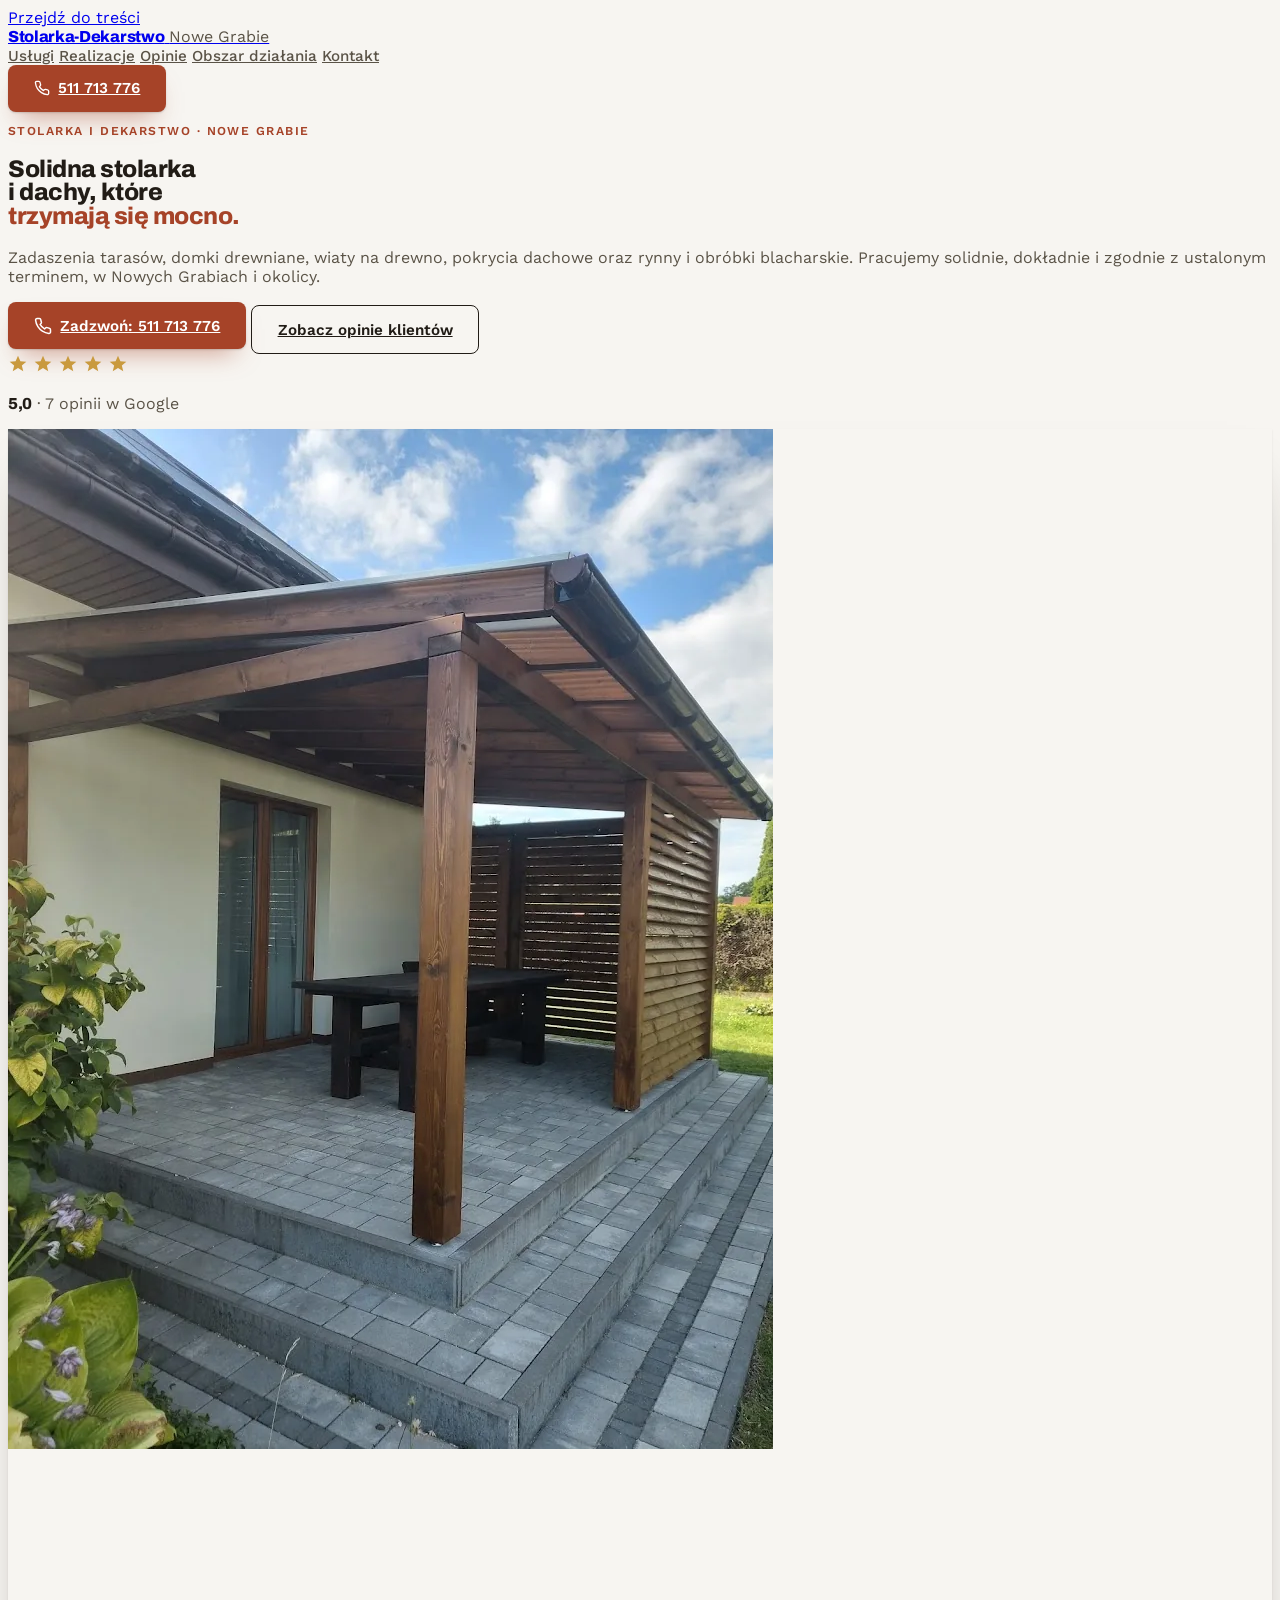
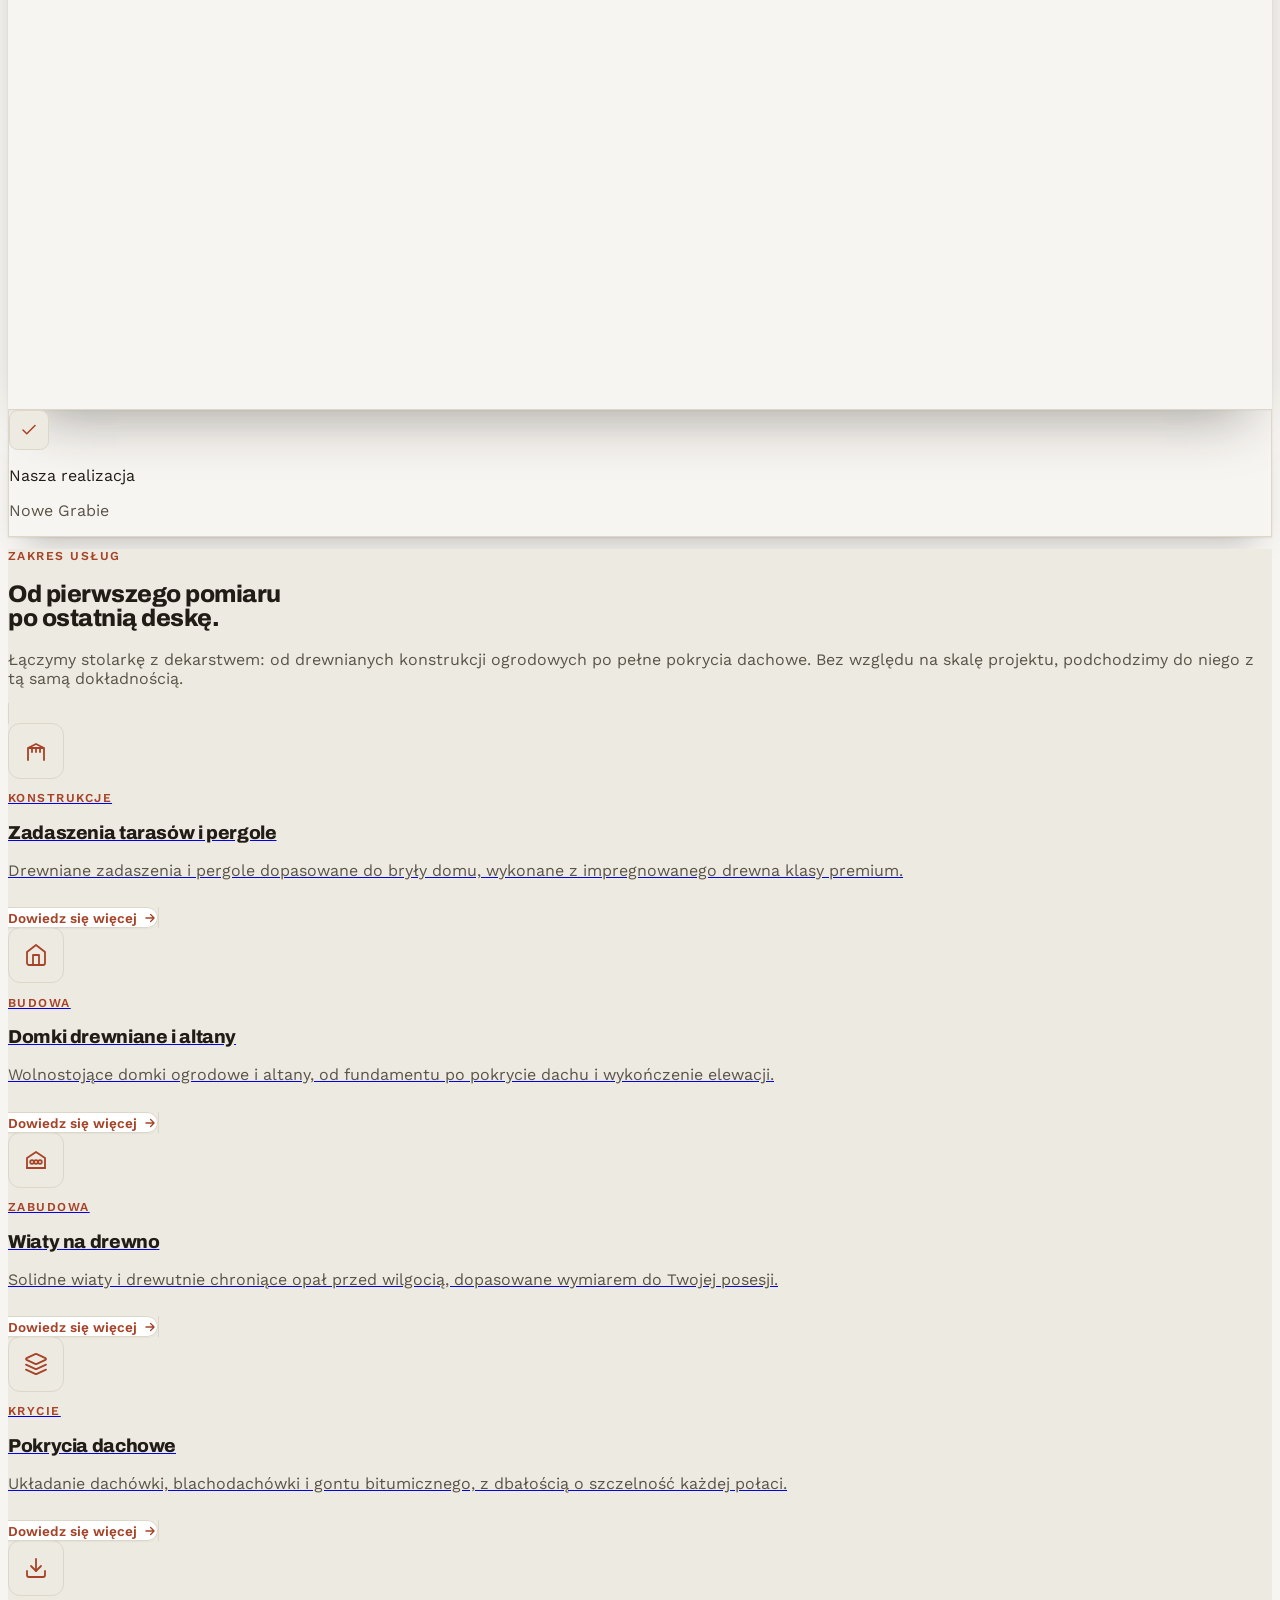
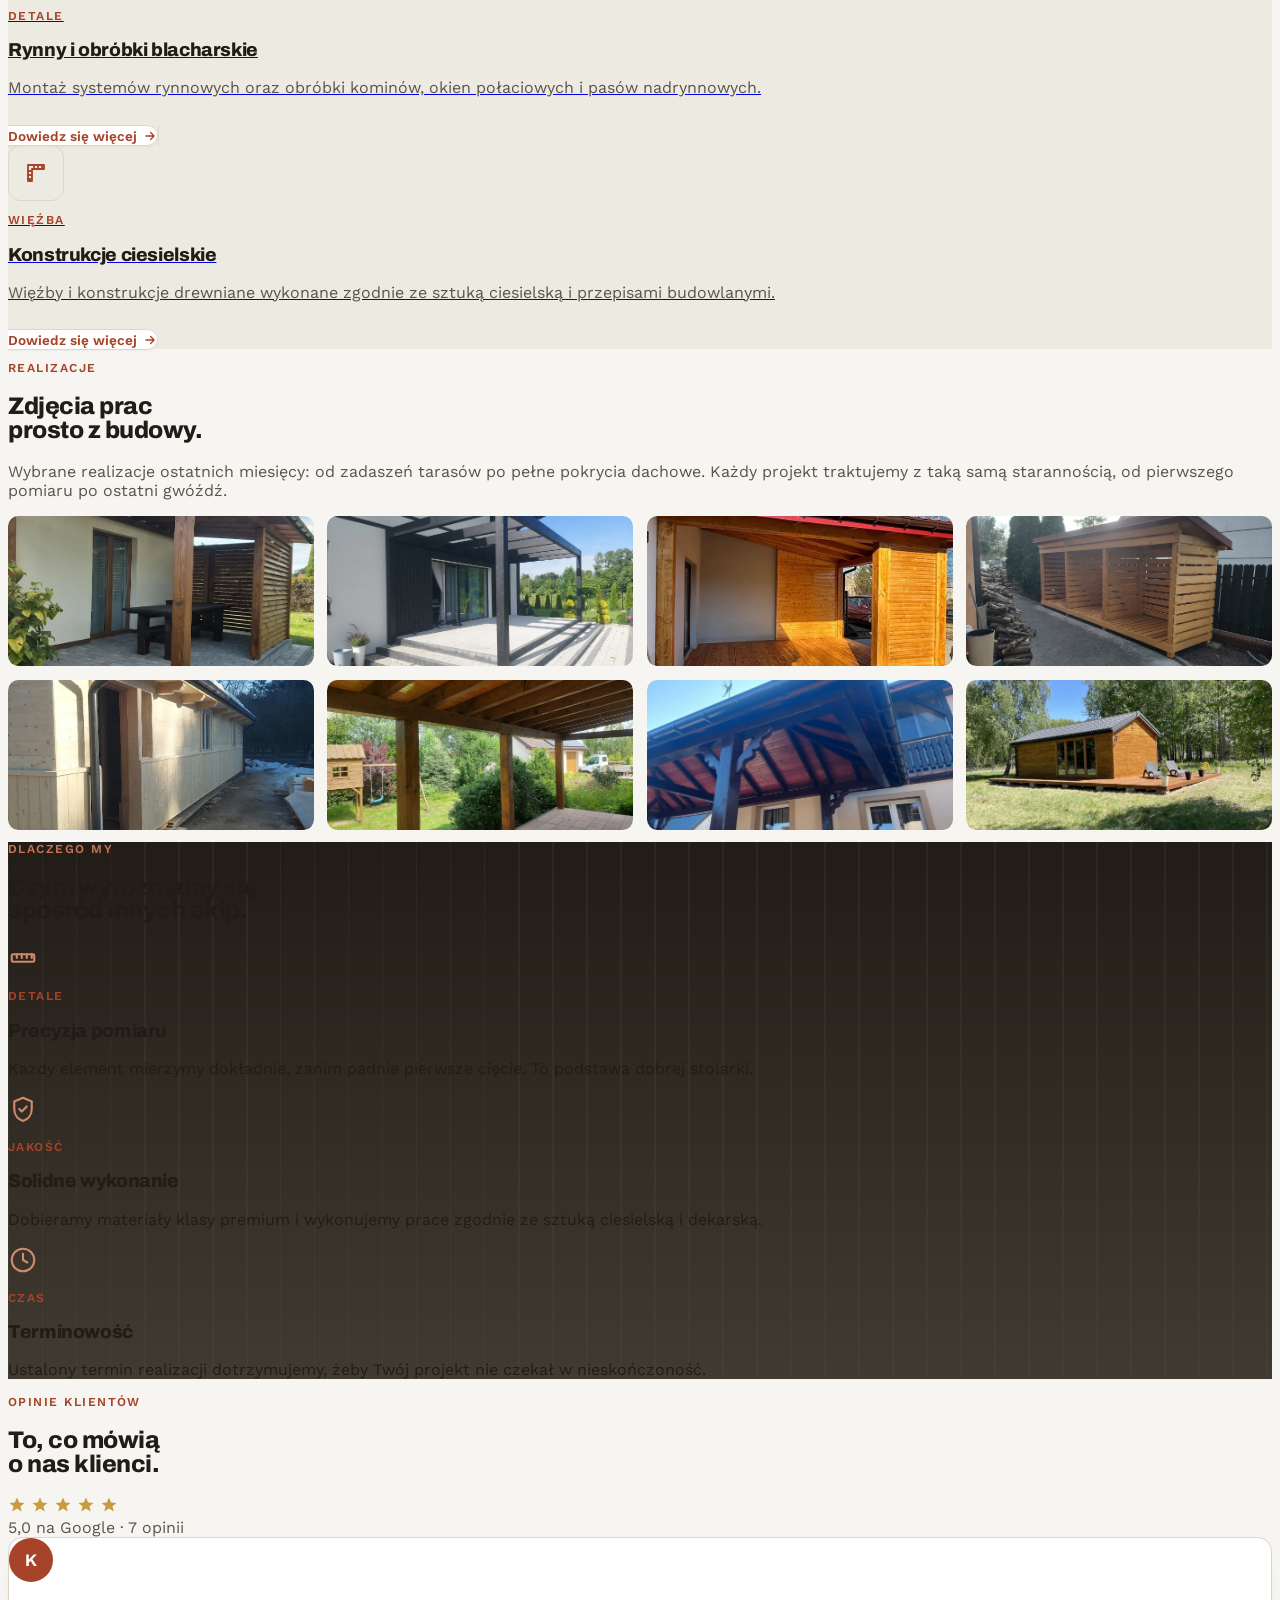
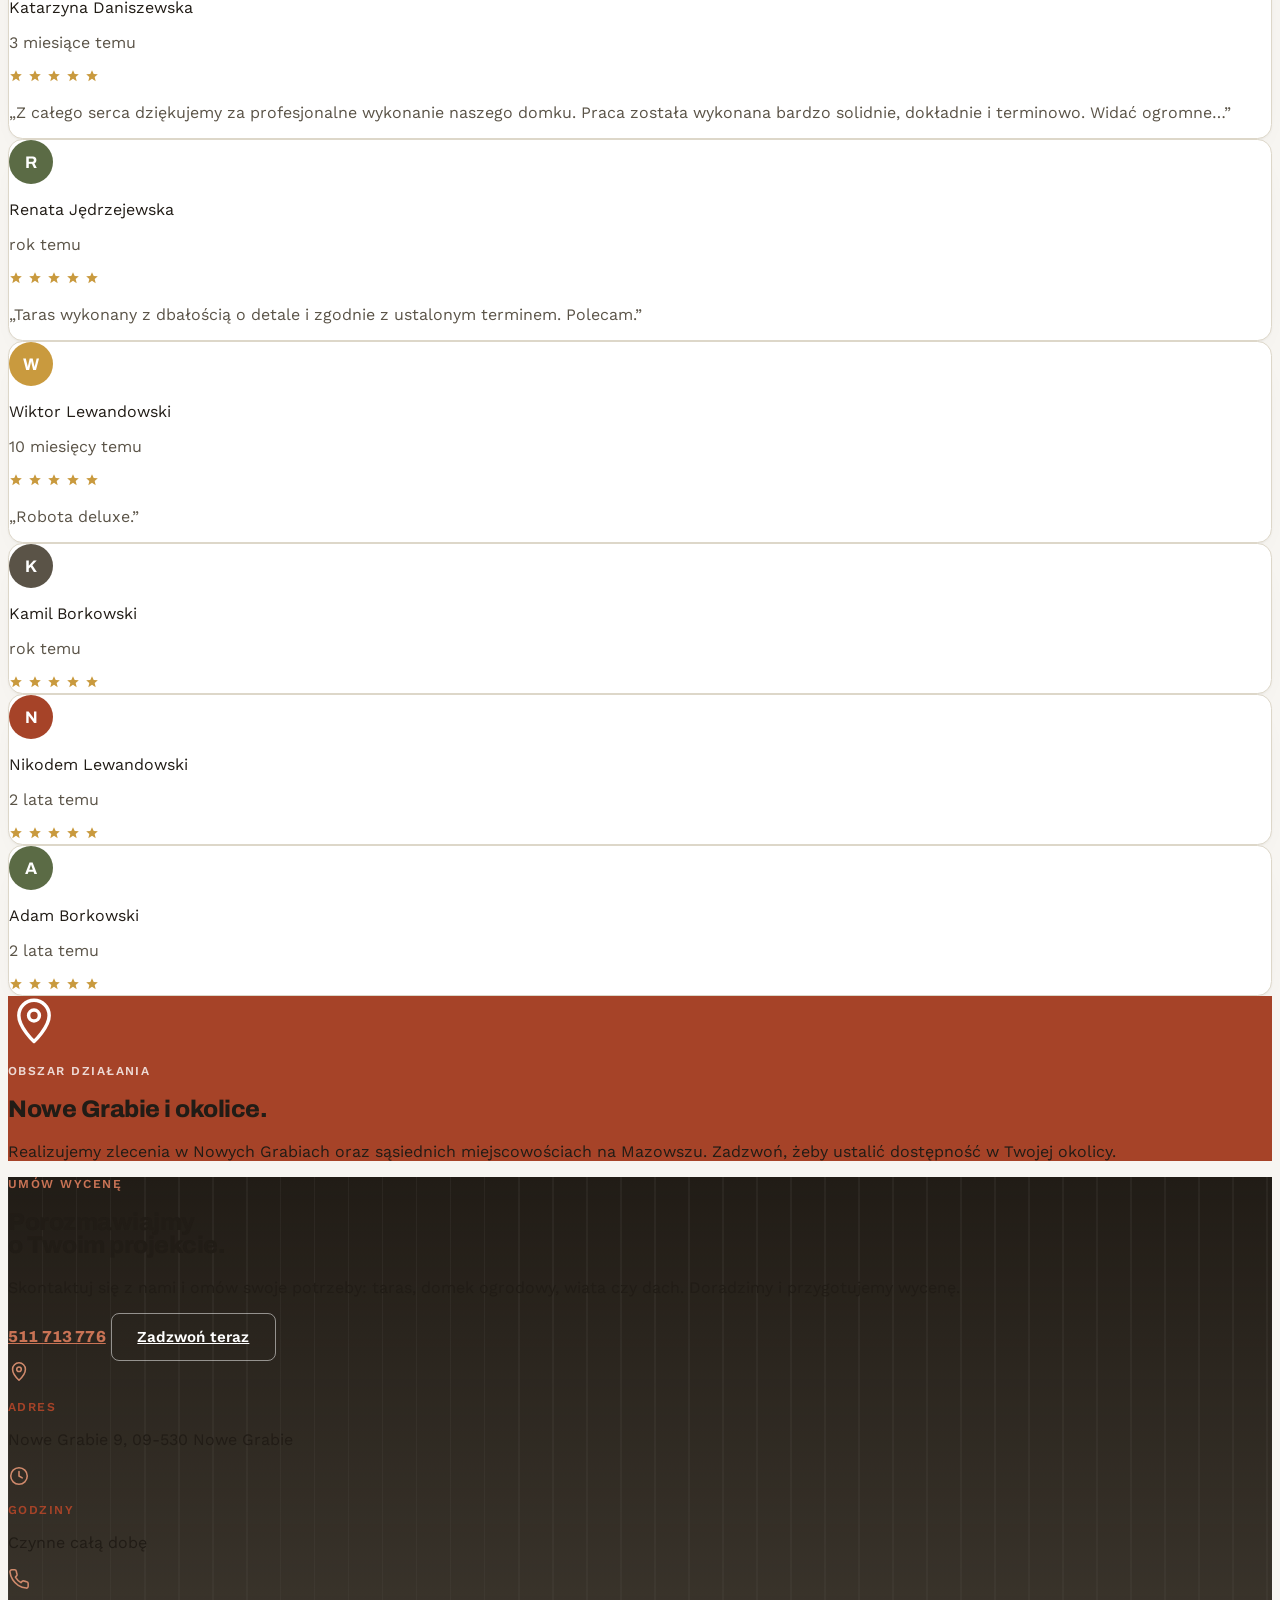
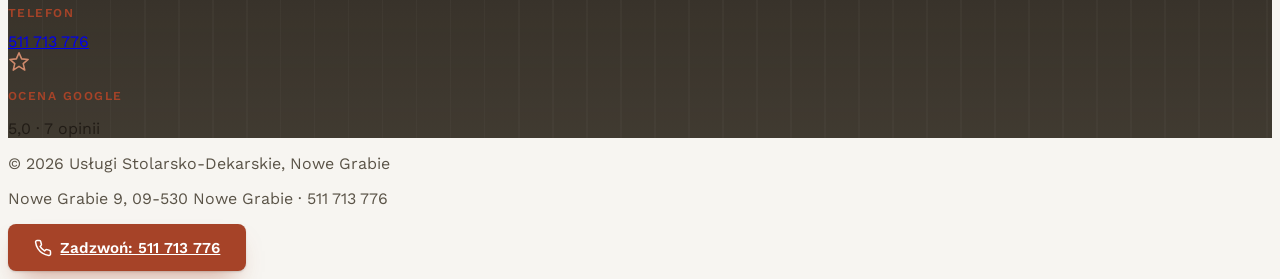
==== commit c1fa9864: "Update SVG icons for construction services across multiple service pages" ====
--- a/index.html
+++ b/index.html
@@ -114,7 +114,7 @@
 
         <div class="relative mt-2 lg:mt-0">
           <div class="rounded-2xl overflow-hidden" style="aspect-ratio:4/5; box-shadow:0 1px 2px rgba(33,28,22,.08), 0 32px 54px -26px rgba(33,28,22,.4);">
-            <img src="images/1.jpg" alt="Zadaszenie tarasu z drewna, realizacja w Nowych Grabiach" class="w-full h-full" style="object-fit:cover;">
+            <img src="images/1.webp" alt="Zadaszenie tarasu z drewna, realizacja w Nowych Grabiach" class="w-full h-full" style="object-fit:cover;">
           </div>
           <div class="absolute -bottom-5 -left-5 hidden sm:flex items-center gap-3 bg-white rounded-xl px-4 py-3" style="box-shadow:0 1px 2px rgba(33,28,22,.08), 0 20px 32px -18px rgba(33,28,22,.3); border:1px solid var(--line);">
             <div class="icon-ring" style="width:2.5rem; height:2.5rem; border-radius:0.55rem;">
@@ -210,7 +210,7 @@
         <a href="uslugi/konstrukcje-ciesielskie.html" class="card p-7 block">
           <div class="icon-ring mb-5">
             <svg width="24" height="24" viewBox="0 0 24 24" fill="none" stroke="currentColor" stroke-width="1.8" stroke-linecap="round" stroke-linejoin="round">
-              <path d="M12 4 4 20"/><path d="M12 4 20 20"/><path d="M8 14h8"/>
+              <path d="M4 4v16h4V8h12V4z"/><path d="M4 10h3M4 14h3M4 18h3M10 4v3M14 4v3M18 4v3"/>
             </svg>
           </div>
           <p class="eyebrow mb-1">Więźba</p>
@@ -236,14 +236,14 @@
       </div>
 
       <div class="gallery-grid">
-        <button type="button" class="gallery-item lg:col-span-2 lg:row-span-2" data-index="0"><img src="images/1.jpg" alt="Zadaszenie tarasu z drewna z miejscem do siedzenia" loading="lazy"></button>
-        <button type="button" class="gallery-item" data-index="1"><img src="images/2.jpg" alt="Nowoczesne zadaszenie tarasu w ciemnym drewnie" loading="lazy"></button>
-        <button type="button" class="gallery-item" data-index="2"><img src="images/3.jpg" alt="Zadaszenie tarasu z widocznym pokryciem dachowym" loading="lazy"></button>
-        <button type="button" class="gallery-item" data-index="3"><img src="images/4.jpg" alt="Wiata na drewno z trzema komorami" loading="lazy"></button>
-        <button type="button" class="gallery-item" data-index="4"><img src="images/5.jpg" alt="Obróbka blacharska i rynna na drewnianym budynku" loading="lazy"></button>
-        <button type="button" class="gallery-item sm:col-span-2 lg:col-span-2 lg:row-span-2" data-index="5"><img src="images/6.jpg" alt="Konstrukcja drewniana zadaszenia tarasu, widok od dołu" loading="lazy"></button>
-        <button type="button" class="gallery-item" data-index="6"><img src="images/7.jpg" alt="Zdobiona więźba dachowa z obróbką blacharską" loading="lazy"></button>
-        <button type="button" class="gallery-item" data-index="7"><img src="images/8.jpg" alt="Domek drewniany z tarasem, otoczony drzewami" loading="lazy"></button>
+        <button type="button" class="gallery-item lg:col-span-2 lg:row-span-2" data-index="0"><img src="images/1.webp" alt="Zadaszenie tarasu z drewna z miejscem do siedzenia" loading="lazy"></button>
+        <button type="button" class="gallery-item" data-index="1"><img src="images/2.webp" alt="Nowoczesne zadaszenie tarasu w ciemnym drewnie" loading="lazy"></button>
+        <button type="button" class="gallery-item" data-index="2"><img src="images/3.webp" alt="Zadaszenie tarasu z widocznym pokryciem dachowym" loading="lazy"></button>
+        <button type="button" class="gallery-item" data-index="3"><img src="images/4.webp" alt="Wiata na drewno z trzema komorami" loading="lazy"></button>
+        <button type="button" class="gallery-item" data-index="4"><img src="images/5.webp" alt="Obróbka blacharska i rynna na drewnianym budynku" loading="lazy"></button>
+        <button type="button" class="gallery-item sm:col-span-2 lg:col-span-2 lg:row-span-2" data-index="5"><img src="images/6.webp" alt="Konstrukcja drewniana zadaszenia tarasu, widok od dołu" loading="lazy"></button>
+        <button type="button" class="gallery-item" data-index="6"><img src="images/7.webp" alt="Zdobiona więźba dachowa z obróbką blacharską" loading="lazy"></button>
+        <button type="button" class="gallery-item" data-index="7"><img src="images/8.webp" alt="Domek drewniany z tarasem, otoczony drzewami" loading="lazy"></button>
       </div>
     </div>
   </section>
